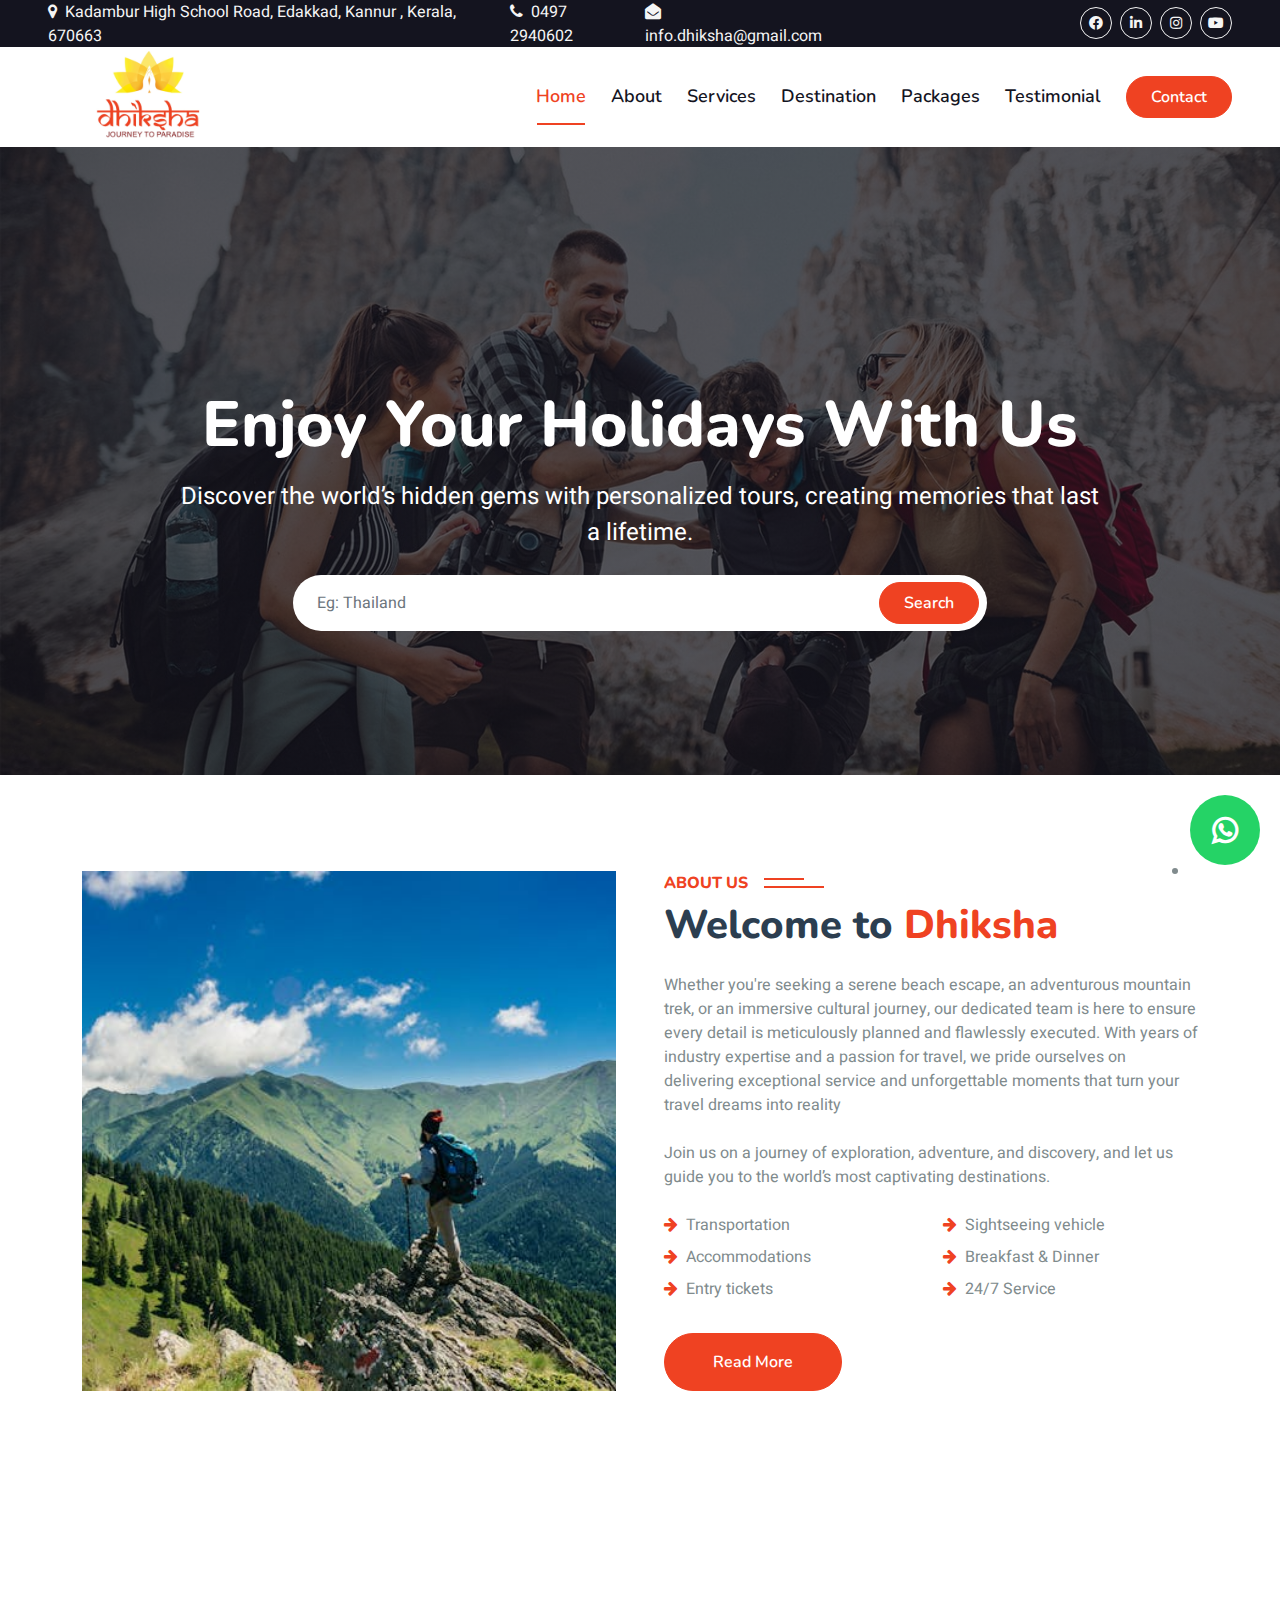
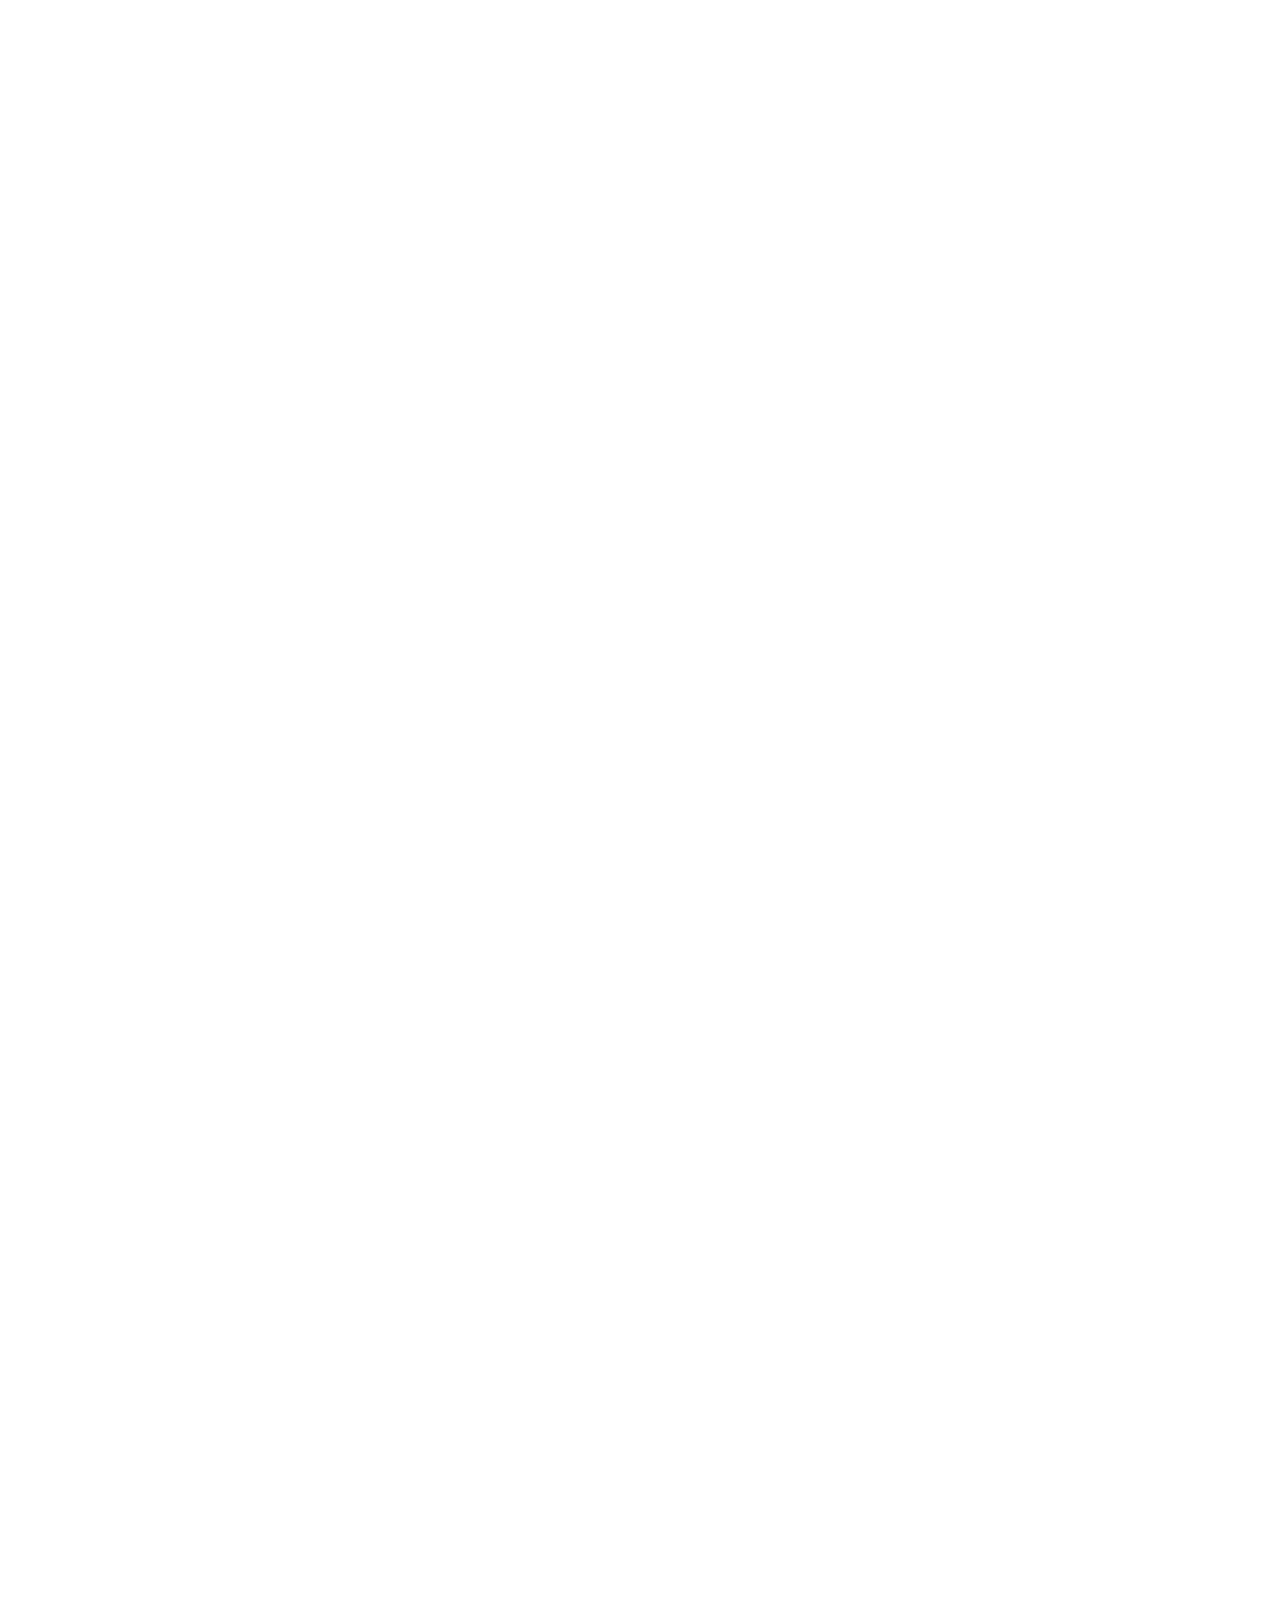
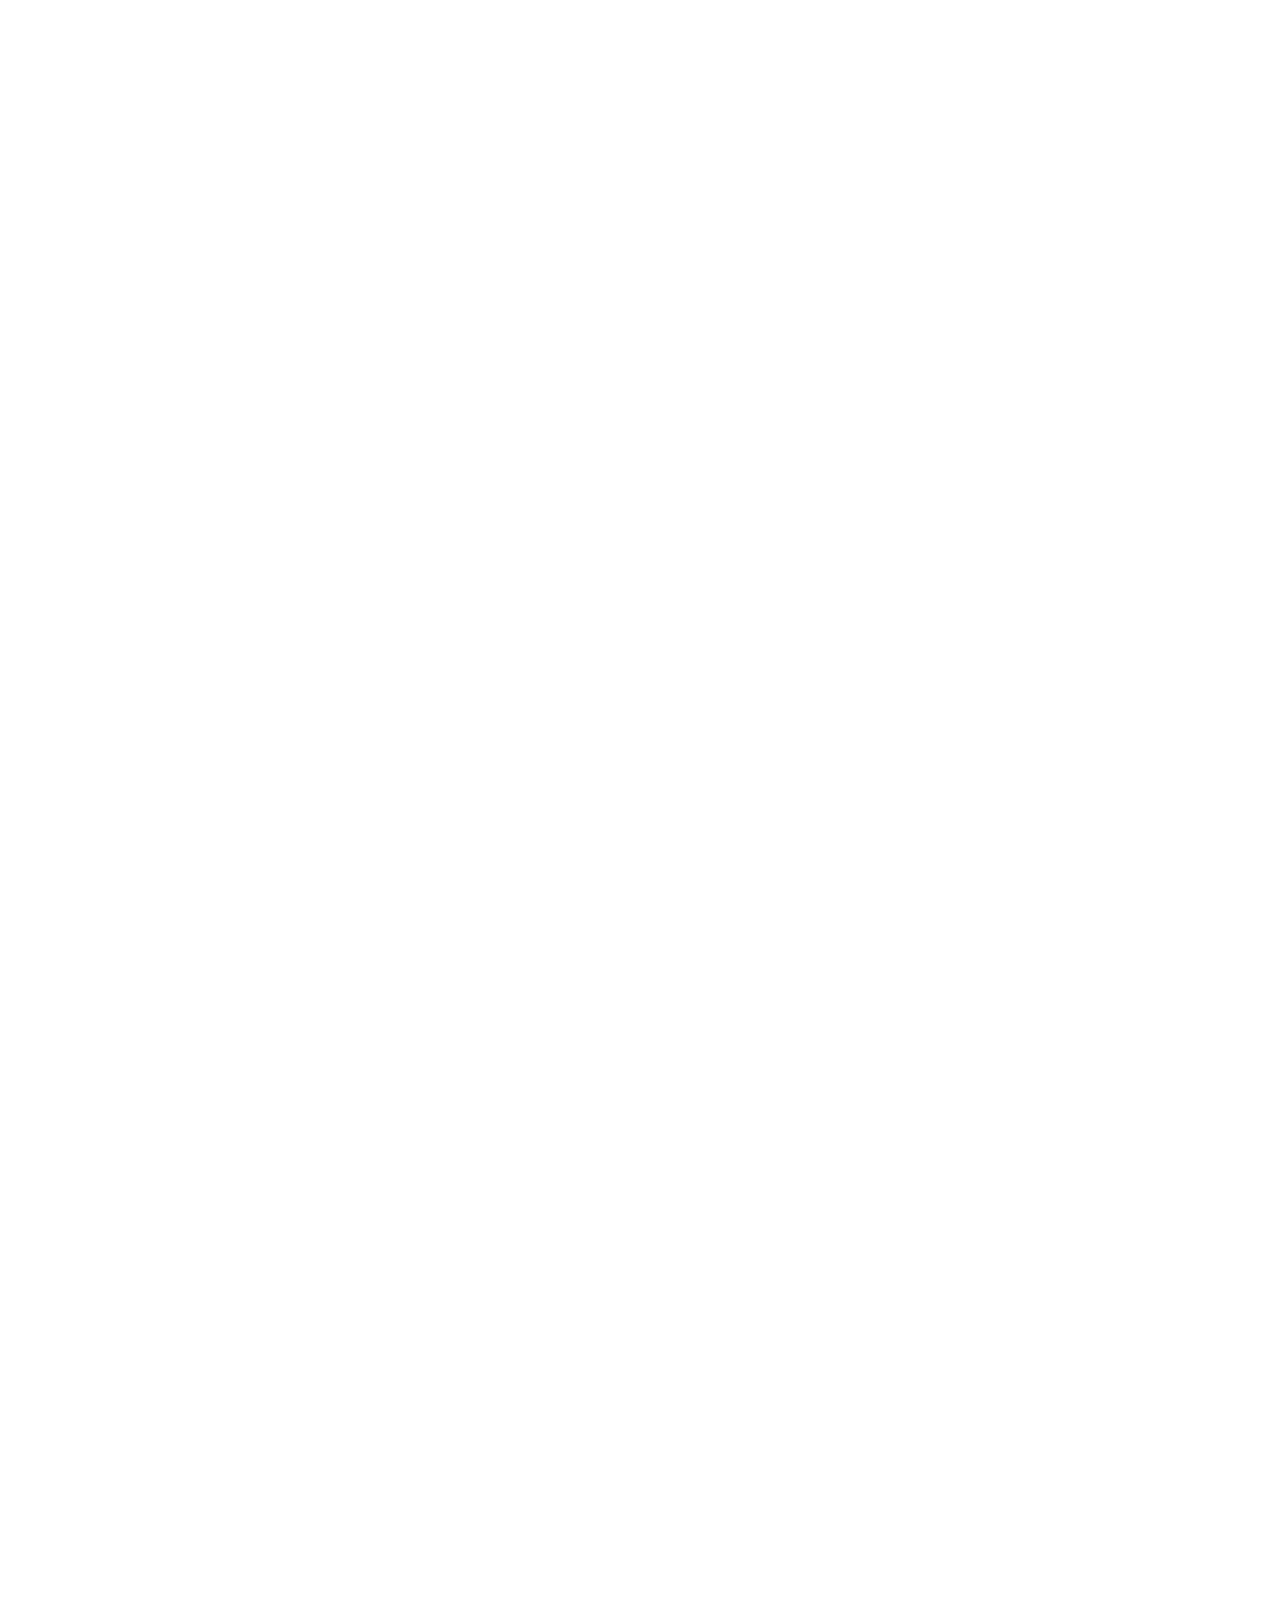
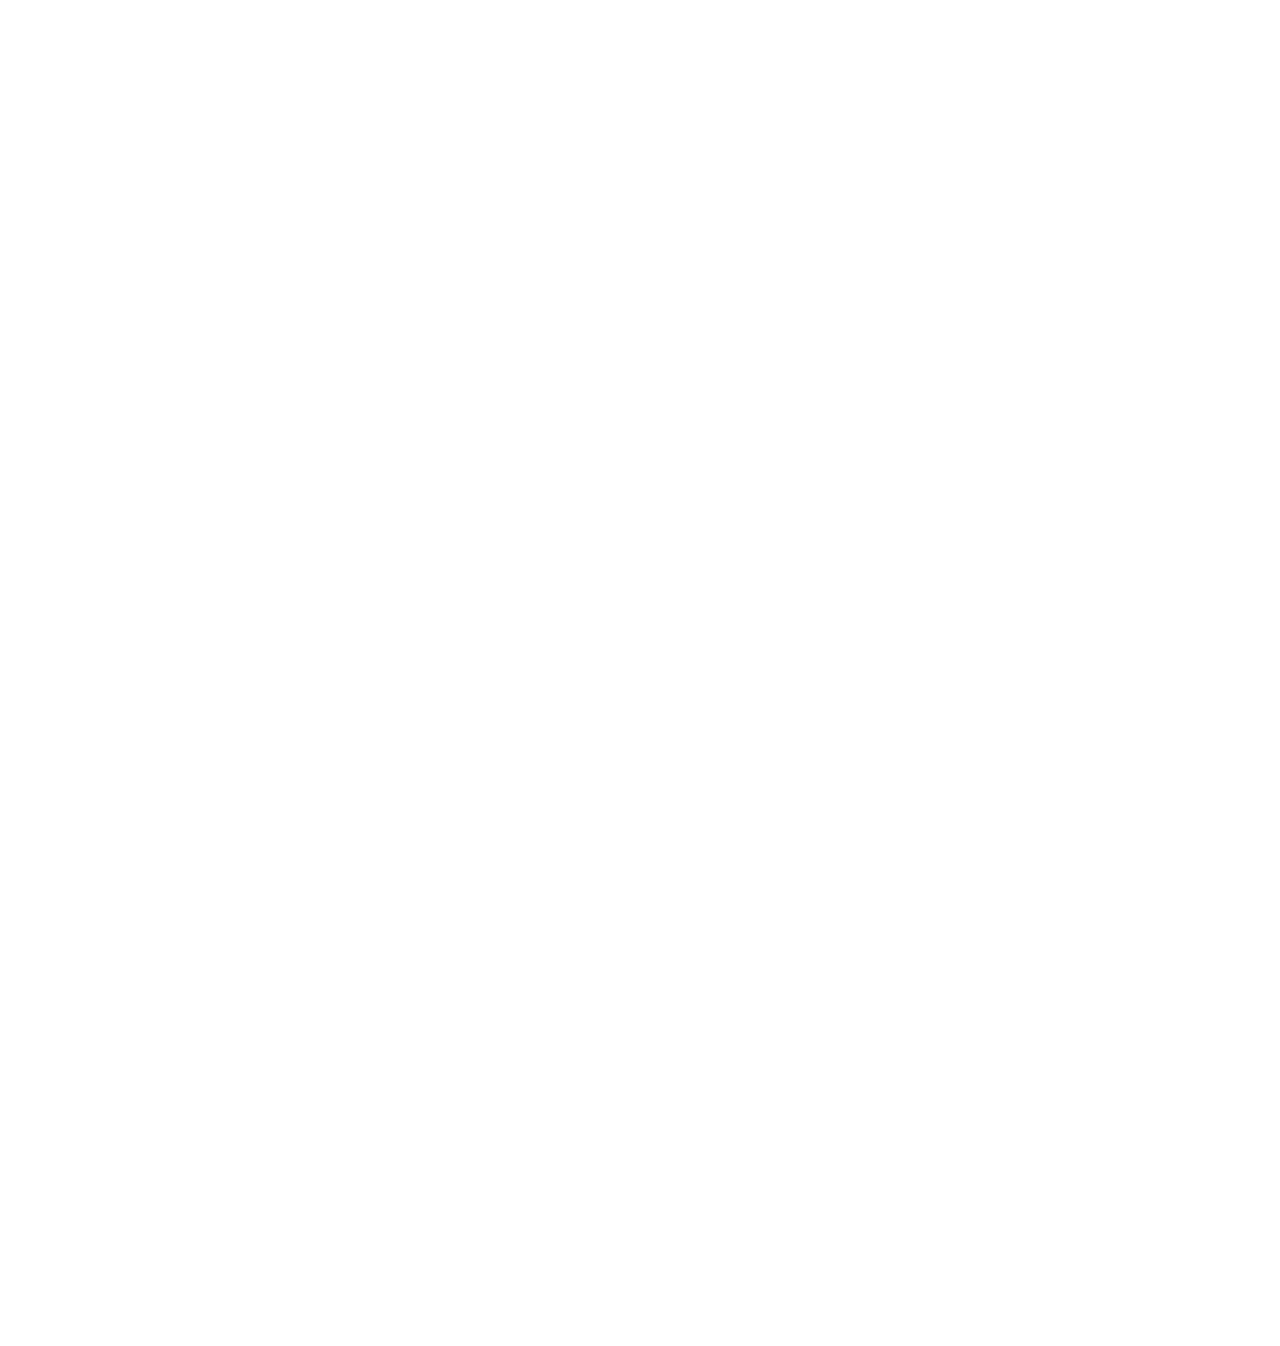
==== index.html @ c28def09 "Form update" ====
<!DOCTYPE html>
<html lang="en">

<head>
    <meta charset="utf-8">
    <title>Dhiksha - Journey to Paradise</title>
    <meta content="width=device-width, initial-scale=1.0" name="viewport">
    <meta content="" name="keywords">
    <meta content="" name="description">

    <!-- Favicon -->
    <link href="img/Logo-dhiksha.png" rel="icon">

    <!-- Google Web Fonts -->
    <link rel="preconnect" href="https://fonts.googleapis.com">
    <link rel="preconnect" href="https://fonts.gstatic.com" crossorigin>
    <link href="https://fonts.googleapis.com/css2?family=Heebo:wght@400;500;600&family=Nunito:wght@600;700;800&display=swap" rel="stylesheet">

    <!-- Icon Font Stylesheet -->
    <link href="https://cdnjs.cloudflare.com/ajax/libs/font-awesome/5.10.0/css/all.min.css" rel="stylesheet">
    <link href="https://cdn.jsdelivr.net/npm/bootstrap-icons@1.4.1/font/bootstrap-icons.css" rel="stylesheet">

    <!-- Libraries Stylesheet -->
    <link href="lib/animate/animate.min.css" rel="stylesheet">
    <link href="lib/owlcarousel/assets/owl.carousel.min.css" rel="stylesheet">
    <link href="lib/tempusdominus/css/tempusdominus-bootstrap-4.min.css" rel="stylesheet" />
    <link href="lib/fontawesome/css/font-awesome.min.css" rel="stylesheet" />
    

    <!-- Customized Bootstrap Stylesheet -->
    <link href="css/bootstrap.min.css" rel="stylesheet">

    <!-- Template Stylesheet -->
    <link href="css/style.css" rel="stylesheet">
</head>

<body>
    <!-- Spinner Start -->
    <div id="spinner" class="show bg-white position-fixed translate-middle w-100 vh-100 top-50 start-50 d-flex align-items-center justify-content-center">
        <div class="spinner-border text-primary" style="width: 3rem; height: 3rem;" role="status">
            <span class="sr-only">Loading...</span>
        </div>
    </div>
    <!-- Spinner End -->


    <!-- Topbar Start -->
    <div class="container-fluid bg-dark px-5 d-none d-lg-block">
        <div class="row gx-0">
            <div class="col-lg-8 text-center text-lg-start mb-2 mb-lg-0">
                <div class="d-inline-flex align-items-center" style="height: 45px;">
                    <a href="https://goo.gl/maps/NhF1MwRM79s62S8H8?coh=178572&entry=tt" target="_blank" class="me-3 text-light"><i class="fa fa-map-marker me-2"></i>Kadambur High School Road, Edakkad, Kannur , Kerala, 670663</a>
                    <a href="tel:0497 2940602" class="me-3 text-light"><i class="fa fa-phone me-2"></i>0497 2940602</a>
                    <a href="mailto:info.dhiksha@gmail.com" target="_blank" class="text-light"><i class="fa fa-envelope-open me-2"></i>info.dhiksha@gmail.com</a>
                </div>
            </div>
            <div class="col-lg-4 text-center text-lg-end">
                <div class="d-inline-flex align-items-center" style="height: 45px;">
                    <a class="btn btn-sm btn-outline-light btn-sm-square rounded-circle me-2" href="https://www.facebook.com/profile.php?id=100091929105583"><i class="fab fa-facebook-f fw-normal"></i></a>
                    <a class="btn btn-sm btn-outline-light btn-sm-square rounded-circle me-2" href="#"><i class="fab fa-linkedin-in fw-normal"></i></a>
                    <a class="btn btn-sm btn-outline-light btn-sm-square rounded-circle me-2" href="https://instagram.com/dhiksha_journey_to_divinity?igshid=ZDdkNTZiNTM="><i class="fab fa-instagram fw-normal"></i></a>
                    <a class="btn btn-sm btn-outline-light btn-sm-square rounded-circle" href="https://www.youtube.com/@DHIKSHA-Tours"><i class="fab fa-youtube fw-normal"></i></a>
                </div>
            </div>
        </div>
    </div>
    <!-- Topbar End -->


    <!-- Navbar & Hero Start -->
    <div class="container-fluid position-relative p-0">
        <nav class="navbar navbar-expand-lg navbar-light px-4 px-lg-5 py-3 py-lg-0">
            <a href="" class="navbar-brand p-0">
                <img src="img/Logo-dhiksha.png" alt="Logo">
            </a>
            <button class="navbar-toggler" type="button" data-bs-toggle="collapse" data-bs-target="#navbarCollapse">
                <span class="fa fa-bars"></span>
            </button>
            <div class="collapse navbar-collapse" id="navbarCollapse">
                <div class="navbar-nav ms-auto py-0">
                    <a href="index.html" class="nav-item nav-link active">Home</a>
                    <a href="#about-section" class="nav-item nav-link">About</a>
                    <a href="#services-section" class="nav-item nav-link">Services</a>
                    <a href="#destination-section" class="nav-item nav-link">Destination</a>
                    <a href="#package-section" class="nav-item nav-link">Packages</a>
                    <a href="#testimonials-section" class="nav-item nav-link">Testimonial</a>
                    <!-- <a href="#contact-section" class="nav-item nav-link">Contact</a> -->
                </div>
                <a href="#booking-section" class="btn btn-primary rounded-pill py-2 px-4">Contact</a>
            </div>
        </nav>

        <div class="container-fluid bg-primary py-5 mb-5 hero-header">
            <div class="container py-5">
                <div class="row justify-content-center py-5">
                    <div class="col-lg-10 pt-lg-5 mt-lg-5 text-center">
                        <h1 class="display-3 text-white mb-3 animated slideInDown">Enjoy Your Holidays With Us</h1>
                        <p class="fs-4 text-white mb-4 animated slideInDown">Discover the world’s hidden gems with personalized tours, creating memories that last a lifetime.</p>
                        <div class="position-relative w-75 mx-auto animated slideInDown">
                            <input class="form-control border-0 rounded-pill w-100 py-3 ps-4 pe-5" type="text" placeholder="Eg: Thailand">
                            <button type="button" class="btn btn-primary rounded-pill py-2 px-4 position-absolute top-0 end-0 me-2" style="margin-top: 7px;">Search</button>
                        </div>
                    </div>
                </div>
            </div>
        </div>
    </div>
    <!-- Navbar & Hero End -->


    <!-- About Start -->
    <div class="container-xxl py-5" id="about-section">
        <div class="container">
            <div class="row g-5">
                <div class="col-lg-6 wow fadeInUp" data-wow-delay="0.1s" style="min-height: 400px;">
                    <div class="position-relative h-100">
                        <img class="img-fluid position-absolute w-100 h-100" src="img/about.jpg" alt="" style="object-fit: cover; object-position: right;">
                    </div>
                </div>
                <div class="col-lg-6 wow fadeInUp" data-wow-delay="0.3s">
                    <h6 class="section-title bg-white text-start text-primary pe-3">About Us</h6>
                    <h1 class="mb-4">Welcome to <span class="text-primary">Dhiksha</span></h1>
                    <p class="mb-4">Whether you're seeking a serene beach escape, an adventurous mountain trek, or an immersive cultural journey, our dedicated team is here to ensure every detail is meticulously planned and flawlessly executed. With years of industry expertise and a passion for travel, we pride ourselves on delivering exceptional service and unforgettable moments that turn your travel dreams into reality</p>
                    <p class="mb-4">Join us on a journey of exploration, adventure, and discovery, and let us guide you to the world’s most captivating destinations.</p>
                    <div class="row gy-2 gx-4 mb-4">
                        <div class="col-sm-6">
                            <p class="mb-0"><i class="fa fa-arrow-right text-primary me-2"></i>Transportation</p>
                        </div>
                        <div class="col-sm-6">
                            <p class="mb-0"><i class="fa fa-arrow-right text-primary me-2"></i>Sightseeing vehicle</p>
                        </div>
                        <div class="col-sm-6">
                            <p class="mb-0"><i class="fa fa-arrow-right text-primary me-2"></i>Accommodations</p>
                        </div>
                        <div class="col-sm-6">
                            <p class="mb-0"><i class="fa fa-arrow-right text-primary me-2"></i>Breakfast & Dinner</p>
                        </div>
                        <div class="col-sm-6">
                            <p class="mb-0"><i class="fa fa-arrow-right text-primary me-2"></i>Entry tickets</p>
                        </div>
                        <div class="col-sm-6">
                            <p class="mb-0"><i class="fa fa-arrow-right text-primary me-2"></i>24/7 Service</p>
                        </div>
                    </div>
                    <a class="btn btn-primary py-3 px-5 mt-2" href="">Read More</a>
                </div>
            </div>
        </div>
    </div>
    <!-- About End -->


    <!-- Service Start -->
    <div class="container-xxl py-5" id="services-section">
        <div class="container">
            <div class="text-center wow fadeInUp" data-wow-delay="0.1s">
                <h6 class="section-title bg-white text-center text-primary px-3">Services</h6>
                <h1 class="mb-5">Our Services</h1>
            </div>
            <div class="row g-4">
                <div class="col-lg-3 col-sm-6 wow fadeInUp" data-wow-delay="0.1s">
                    <div class="service-item rounded pt-3">
                        <div class="p-4">
                            <i class="fa fa-3x fa-globe text-primary mb-4"></i>
                            <h5>International Tours</h5>
                            <p>Explore global destinations with our expertly curated international travel packages.</p>
                        </div>
                    </div>
                </div>
                <div class="col-lg-3 col-sm-6 wow fadeInUp" data-wow-delay="0.3s">
                    <div class="service-item rounded pt-3">
                        <div class="p-4">
                            <i class="fa fa-3x fa-hotel text-primary mb-4"></i>
                            <h5>Transportation</h5>
                            <p>Convenient and comfortable travel arrangements to get you to your destination smoothly.</p>
                        </div>
                    </div>
                </div>
                <div class="col-lg-3 col-sm-6 wow fadeInUp" data-wow-delay="0.5s">
                    <div class="service-item rounded pt-3">
                        <div class="p-4">
                            <i class="fa fa-3x fa-user text-primary mb-4"></i>
                            <h5>Accommodation</h5>
                            <p>Stay in top-rated hotels and unique lodgings tailored to your preferences.</p>
                        </div>
                    </div>
                </div>
                <div class="col-lg-3 col-sm-6 wow fadeInUp" data-wow-delay="0.7s">
                    <div class="service-item rounded pt-3">
                        <div class="p-4">
                            <i class="fa fa-3x fa-cog text-primary mb-4"></i>
                            <h5>Breakfast & Dinner</h5>
                            <p>Enjoy delicious local and international cuisine with our carefully selected dining options.</p>
                        </div>
                    </div>
                </div>
                <div class="col-lg-3 col-sm-6 wow fadeInUp" data-wow-delay="0.1s">
                    <div class="service-item rounded pt-3">
                        <div class="p-4">
                            <i class="fa fa-3x fa-globe text-primary mb-4"></i>
                            <h5>Entry Tickets</h5>
                            <p>Access major attractions and events effortlessly with pre-arranged tickets.</p>
                        </div>
                    </div>
                </div>
                <div class="col-lg-3 col-sm-6 wow fadeInUp" data-wow-delay="0.3s">
                    <div class="service-item rounded pt-3">
                        <div class="p-4">
                            <i class="fa fa-3x fa-hotel text-primary mb-4"></i>
                            <h5>Custom Itineraries</h5>
                            <p>Personalized travel plans crafted to match your unique interests and schedule.</p>
                        </div>
                    </div>
                </div>
                <div class="col-lg-3 col-sm-6 wow fadeInUp" data-wow-delay="0.5s">
                    <div class="service-item rounded pt-3">
                        <div class="p-4">
                            <i class="fa fa-3x fa-user text-primary mb-4"></i>
                            <h5>Travel Guides</h5>
                            <p>Benefit from the insights and expertise of our knowledgeable local guides.</p>
                        </div>
                    </div>
                </div>
                <div class="col-lg-3 col-sm-6 wow fadeInUp" data-wow-delay="0.7s">
                    <div class="service-item rounded pt-3">
                        <div class="p-4">
                            <i class="fa fa-3x fa-cog text-primary mb-4"></i>
                            <h5>24/7 Support</h5>
                            <p>Reliable assistance and support available around the clock to ensure a seamless travel experience.</p>
                        </div>
                    </div>
                </div>
            </div>
        </div>
    </div>
    <!-- Service End -->


    <!-- Destination Start -->
    <div class="container-xxl py-5 destination" id="destination-section">
        <div class="container">
            <div class="text-center wow fadeInUp" data-wow-delay="0.1s">
                <h6 class="section-title bg-white text-center text-primary px-3">Destination</h6>
                <h1 class="mb-5">Popular Destination</h1>
            </div>
            <div class="row g-3">
                <div class="col-lg-7 col-md-6">
                    <div class="row g-3">
                        <div class="col-lg-12 col-md-12 wow zoomIn" data-wow-delay="0.1s">
                            <a class="position-relative d-block overflow-hidden" href="">
                                <img class="img-fluid" src="img/destination-1.jpg" alt="Kashmir">
                                <div class="bg-white text-danger fw-bold position-absolute top-0 start-0 m-3 py-1 px-2">30% OFF</div>
                                <div class="bg-white text-primary fw-bold position-absolute bottom-0 end-0 m-3 py-1 px-2">Kashmir</div>
                            </a>
                        </div>
                        <div class="col-lg-6 col-md-12 wow zoomIn" data-wow-delay="0.3s">
                            <a class="position-relative d-block overflow-hidden" href="">
                                <img class="img-fluid" src="img/destination-2.jpg" alt="Manali" style="width: 100%; height: 240px;">
                                <div class="bg-white text-danger fw-bold position-absolute top-0 start-0 m-3 py-1 px-2">25% OFF</div>
                                <div class="bg-white text-primary fw-bold position-absolute bottom-0 end-0 m-3 py-1 px-2">Manali</div>
                            </a>
                        </div>
                        <div class="col-lg-6 col-md-12 wow zoomIn" data-wow-delay="0.5s">
                            <a class="position-relative d-block overflow-hidden" href="">
                                <img class="img-fluid" src="img/destination-3.jpg" alt="Kashi" style="width: 100%; height: 240px;">
                                <div class="bg-white text-danger fw-bold position-absolute top-0 start-0 m-3 py-1 px-2">35% OFF</div>
                                <div class="bg-white text-primary fw-bold position-absolute bottom-0 end-0 m-3 py-1 px-2">Kashi</div>
                            </a>
                        </div>
                    </div>
                </div>
                <div class="col-lg-5 col-md-6 wow zoomIn" data-wow-delay="0.7s" style="min-height: 350px;">
                    <a class="position-relative d-block h-100 overflow-hidden" href="">
                        <img class="img-fluid position-absolute w-100 h-100" src="img/destination-4.jpg" alt="Andaman" style="object-fit: cover;">
                        <div class="bg-white text-danger fw-bold position-absolute top-0 start-0 m-3 py-1 px-2">20% OFF</div>
                        <div class="bg-white text-primary fw-bold position-absolute bottom-0 end-0 m-3 py-1 px-2">Andaman</div>
                    </a>
                </div>
            </div>
        </div>
    </div>
    <!-- Destination Start -->


    <!-- Package Start -->
    <div class="container-xxl py-5" id="package-section">
        <div class="container">
            <div class="text-center wow fadeInUp" data-wow-delay="0.1s">
                <h6 class="section-title bg-white text-center text-primary px-3">Packages</h6>
                <h1 class="mb-5">Awesome Packages</h1>
            </div>
            <div class="row g-4 justify-content-center">
                <div class="col-lg-4 col-md-6 wow fadeInUp" data-wow-delay="0.1s">
                    <div class="package-item">
                        <div class="overflow-hidden">
                            <img class="img-fluid" src="img/package-1.jpg" alt="">
                        </div>
                        <div class="d-flex border-bottom">
                            <small class="flex-fill text-center border-end py-2"><i class="fa fa-map-marker-alt text-primary me-2"></i>Thailand</small>
                            <small class="flex-fill text-center border-end py-2"><i class="fa fa-calendar-alt text-primary me-2"></i>3 days</small>
                            <small class="flex-fill text-center py-2"><i class="fa fa-user text-primary me-2"></i>2 Person</small>
                        </div>
                        <div class="text-center p-4">
                            <h3 class="mb-0">Tour of Manali</h3>
                            <!-- <h3 class="mb-0">$149.00</h3> -->
                            <div class="mb-3">
                                <small class="fa fa-star text-primary"></small>
                                <small class="fa fa-star text-primary"></small>
                                <small class="fa fa-star text-primary"></small>
                                <small class="fa fa-star text-primary"></small>
                                <small class="fa fa-star text-primary"></small>
                            </div>
                            <p>Tempor erat elitr rebum at clita. Diam dolor diam ipsum sit diam amet diam eos</p>
                            <div class="d-flex justify-content-center mb-2">
                                <!-- <a href="#" class="btn btn-sm btn-primary px-3 border-end" style="border-radius: 30px 0 0 30px;">Read More</a> -->
                                <a href="tel:9946701970" class="btn btn-sm btn-primary px-3" >Call now</a>
                            </div>
                        </div>
                    </div>
                </div>
                <div class="col-lg-4 col-md-6 wow fadeInUp" data-wow-delay="0.3s">
                    <div class="package-item">
                        <div class="overflow-hidden">
                            <img class="img-fluid" src="img/package-2.jpg" alt="">
                        </div>
                        <div class="d-flex border-bottom">
                            <small class="flex-fill text-center border-end py-2"><i class="fa fa-map-marker-alt text-primary me-2"></i>Chardham Yatra</small>
                            <small class="flex-fill text-center border-end py-2"><i class="fa fa-calendar-alt text-primary me-2"></i>3 days</small>
                            <small class="flex-fill text-center py-2"><i class="fa fa-user text-primary me-2"></i>2 Person</small>
                        </div>
                        <div class="text-center p-4">
                            <h3 class="mb-0">Tour of Kashmir</h3>
                            <div class="mb-3">
                                <small class="fa fa-star text-primary"></small>
                                <small class="fa fa-star text-primary"></small>
                                <small class="fa fa-star text-primary"></small>
                                <small class="fa fa-star text-primary"></small>
                                <small class="fa fa-star text-primary"></small>
                            </div>
                            <p>Tempor erat elitr rebum at clita. Diam dolor diam ipsum sit diam amet diam eos</p>
                            <div class="d-flex justify-content-center mb-2">
                                <!-- <a href="#" class="btn btn-sm btn-primary px-3 border-end" style="border-radius: 30px 0 0 30px;">Read More</a> -->
                                <a href="tel:9946701970" class="btn btn-sm btn-primary px-3" >Call now</a>
                            </div>
                        </div>
                    </div>
                </div>
                <div class="col-lg-4 col-md-6 wow fadeInUp" data-wow-delay="0.5s">
                    <div class="package-item">
                        <div class="overflow-hidden">
                            <img class="img-fluid" src="img/package-3.jpg" alt="">
                        </div>
                        <div class="d-flex border-bottom">
                            <small class="flex-fill text-center border-end py-2"><i class="fa fa-map-marker-alt text-primary me-2"></i>Kashmir</small>
                            <small class="flex-fill text-center border-end py-2"><i class="fa fa-calendar-alt text-primary me-2"></i>3 days</small>
                            <small class="flex-fill text-center py-2"><i class="fa fa-user text-primary me-2"></i>2 Person</small>
                        </div>
                        <div class="text-center p-4">
                            <h3 class="mb-0">Tour of Kashi</h3>
                            <div class="mb-3">
                                <small class="fa fa-star text-primary"></small>
                                <small class="fa fa-star text-primary"></small>
                                <small class="fa fa-star text-primary"></small>
                                <small class="fa fa-star text-primary"></small>
                                <small class="fa fa-star text-primary"></small>
                            </div>
                            <p>Tempor erat elitr rebum at clita. Diam dolor diam ipsum sit diam amet diam eos</p>
                            <div class="d-flex justify-content-center mb-2">
                                <!-- <a href="#" class="btn btn-sm btn-primary px-3 border-end" style="border-radius: 30px 0 0 30px;">Read More</a> -->
                                <a href="tel:9946701970" class="btn btn-sm btn-primary px-3" >Call now</a>
                            </div>
                        </div>
                    </div>
                </div>
            </div>
        </div>
    </div>
    <!-- Package End -->


    <!-- Booking Start -->
    <div class="container-xxl py-5 wow fadeInUp" data-wow-delay="0.1s" id="booking-section">
        <div class="container">
            <div class="booking p-5">
                <div class="row g-5 align-items-center">
                    <div class="col-md-6 text-white">
                        <h6 class="text-white text-uppercase">Booking</h6>
                        <h1 class="text-white mb-4">Call us to book your trip</h1>
                        <p class="mb-4">Tempor erat elitr rebum at clita. Diam dolor diam ipsum sit. Aliqu diam amet diam et eos. Clita erat ipsum et lorem et sit.</p>
                        <p class="mb-4">Tempor erat elitr rebum at clita. Diam dolor diam ipsum sit. Aliqu diam amet diam et eos. Clita erat ipsum et lorem et sit, sed stet lorem sit clita duo justo magna dolore erat amet</p>
                        <a class="btn btn-outline-light py-3 px-5 mt-2" href="tel:9946701970">Call Now</a>
                    </div>
                    <div class="col-md-6">
                        <h1 class="text-white mb-4">Get A Quote</h1>
                        <form action="https://api.web3forms.com/submit" method="POST">
                            <!-- <input type="hidden" name="access_key" value="190e1554-b758-46f4-84e6-462b4e27327b">
                            <input type="hidden" name="subject" value="Dhiksha - New Enquiry">
                            <input type="checkbox" name="botcheck" id="" style="display: none;"> -->
                            <!-- <input type="hidden" name="access_key" value="190e1554-b758-46f4-84e6-462b4e27327b"> -->
                            <input type="hidden" name="apikey" value="190e1554-b758-46f4-84e6-462b4e27327b">
                            <div class="row g-3">
                                <div class="col-md-6">
                                    <div class="form-floating">
                                        <input type="text" class="form-control bg-transparent" id="name" placeholder="Your Name">
                                        <label for="name">Your Name</label>
                                    </div>
                                </div>
                                <div class="col-md-6">
                                    <div class="form-floating">
                                        <input type="email" class="form-control bg-transparent" id="email" placeholder="Your Email">
                                        <label for="email">Your Email</label>
                                    </div>
                                </div>
                                <div class="col-md-6">
                                    <div class="form-floating date" id="date3" data-target-input="nearest">
                                        <input type="text" class="form-control bg-transparent datetimepicker-input" id="datetime" placeholder="Date & Time" data-target="#date3" data-toggle="datetimepicker" />
                                        <label for="datetime">Date & Time</label>
                                    </div>
                                </div>
                                <div class="col-md-6">
                                    <div class="form-floating">
                                        <select class="form-select bg-transparent" id="select1">
                                            <option value="1">Destination 1</option>
                                            <option value="2">Destination 2</option>
                                            <option value="3">Destination 3</option>
                                        </select>
                                        <label for="select1">Destination</label>
                                    </div>
                                </div>
                                <div class="col-12">
                                    <div class="form-floating">
                                        <textarea class="form-control bg-transparent" placeholder="Special Request" id="message" style="height: 100px"></textarea>
                                        <label for="message">Special Request</label>
                                    </div>
                                </div>
                                <div class="col-12">
                                    <input type="hidden" name="redirect" value="https://web3forms.com/success">
                                    <button class="btn btn-outline-light w-100 py-3" type="submit">Submit</button>
                                </div>
                            </div>
                        </form>
                    </div>
                </div>
            </div>
        </div>
    </div>
    <!-- Booking Start -->


    <!-- Process Start -->
    <div class="container-xxl py-5" id="process-section">
        <div class="container">
            <div class="text-center pb-4 wow fadeInUp" data-wow-delay="0.1s">
                <h6 class="section-title bg-white text-center text-primary px-3">Process</h6>
                <h1 class="mb-5">3 Easy Steps</h1>
            </div>
            <div class="row gy-5 gx-4 justify-content-center">
                <div class="col-lg-4 col-sm-6 text-center pt-4 wow fadeInUp" data-wow-delay="0.1s">
                    <div class="position-relative border border-primary pt-5 pb-4 px-4">
                        <div class="d-inline-flex align-items-center justify-content-center bg-primary rounded-circle position-absolute top-0 start-50 translate-middle shadow" style="width: 100px; height: 100px;">
                            <i class="fa fa-globe fa-3x text-white"></i>
                        </div>
                        <h5 class="mt-4">Choose A Destination</h5>
                        <hr class="w-25 mx-auto bg-primary mb-1">
                        <hr class="w-50 mx-auto bg-primary mt-0">
                        <p class="mb-0">Select your dream travel spot from our diverse range of breathtaking global destinations.</p>
                    </div>
                </div>
                <div class="col-lg-4 col-sm-6 text-center pt-4 wow fadeInUp" data-wow-delay="0.3s">
                    <div class="position-relative border border-primary pt-5 pb-4 px-4">
                        <div class="d-inline-flex align-items-center justify-content-center bg-primary rounded-circle position-absolute top-0 start-50 translate-middle shadow" style="width: 100px; height: 100px;">
                            <i class="fa fa-dollar-sign fa-3x text-white"></i>
                        </div>
                        <h5 class="mt-4">Call Us</h5>
                        <hr class="w-25 mx-auto bg-primary mb-1">
                        <hr class="w-50 mx-auto bg-primary mt-0">
                        <p class="mb-0">Contact our friendly team to plan and customize your perfect trip effortlessly.</p>
                    </div>
                </div>
                <div class="col-lg-4 col-sm-6 text-center pt-4 wow fadeInUp" data-wow-delay="0.5s">
                    <div class="position-relative border border-primary pt-5 pb-4 px-4">
                        <div class="d-inline-flex align-items-center justify-content-center bg-primary rounded-circle position-absolute top-0 start-50 translate-middle shadow" style="width: 100px; height: 100px;">
                            <i class="fa fa-plane fa-3x text-white"></i>
                        </div>
                        <h5 class="mt-4">Start your journey</h5>
                        <hr class="w-25 mx-auto bg-primary mb-1">
                        <hr class="w-50 mx-auto bg-primary mt-0">
                        <p class="mb-0">Embark on your adventure with all details arranged for a hassle-free experience.</p>
                    </div>
                </div>
            </div>
        </div>
    </div>
    <!-- Process Start -->


    <!-- Team Start -->
    <!-- <div class="container-xxl py-5" id="team-section">
        <div class="container">
            <div class="text-center wow fadeInUp" data-wow-delay="0.1s">
                <h6 class="section-title bg-white text-center text-primary px-3">Travel Guide</h6>
                <h1 class="mb-5">Meet Our Guide</h1>
            </div>
            <div class="row g-4">
                <div class="col-lg-3 col-md-6 wow fadeInUp" data-wow-delay="0.1s">
                    <div class="team-item">
                        <div class="overflow-hidden">
                            <img class="img-fluid" src="img/team-1.jpg" alt="">
                        </div>
                        <div class="position-relative d-flex justify-content-center" style="margin-top: -19px;">
                            <a class="btn btn-square mx-1" href=""><i class="fab fa-facebook-f"></i></a>
                            <a class="btn btn-square mx-1" href=""><i class="fab fa-twitter"></i></a>
                            <a class="btn btn-square mx-1" href=""><i class="fab fa-instagram"></i></a>
                        </div>
                        <div class="text-center p-4">
                            <h5 class="mb-0">Full Name</h5>
                            <small>Designation</small>
                        </div>
                    </div>
                </div>
                <div class="col-lg-3 col-md-6 wow fadeInUp" data-wow-delay="0.3s">
                    <div class="team-item">
                        <div class="overflow-hidden">
                            <img class="img-fluid" src="img/team-2.jpg" alt="">
                        </div>
                        <div class="position-relative d-flex justify-content-center" style="margin-top: -19px;">
                            <a class="btn btn-square mx-1" href=""><i class="fab fa-facebook-f"></i></a>
                            <a class="btn btn-square mx-1" href=""><i class="fab fa-twitter"></i></a>
                            <a class="btn btn-square mx-1" href=""><i class="fab fa-instagram"></i></a>
                        </div>
                        <div class="text-center p-4">
                            <h5 class="mb-0">Full Name</h5>
                            <small>Designation</small>
                        </div>
                    </div>
                </div>
                <div class="col-lg-3 col-md-6 wow fadeInUp" data-wow-delay="0.5s">
                    <div class="team-item">
                        <div class="overflow-hidden">
                            <img class="img-fluid" src="img/team-3.jpg" alt="">
                        </div>
                        <div class="position-relative d-flex justify-content-center" style="margin-top: -19px;">
                            <a class="btn btn-square mx-1" href=""><i class="fab fa-facebook-f"></i></a>
                            <a class="btn btn-square mx-1" href=""><i class="fab fa-twitter"></i></a>
                            <a class="btn btn-square mx-1" href=""><i class="fab fa-instagram"></i></a>
                        </div>
                        <div class="text-center p-4">
                            <h5 class="mb-0">Full Name</h5>
                            <small>Designation</small>
                        </div>
                    </div>
                </div>
                <div class="col-lg-3 col-md-6 wow fadeInUp" data-wow-delay="0.7s">
                    <div class="team-item">
                        <div class="overflow-hidden">
                            <img class="img-fluid" src="img/team-4.jpg" alt="">
                        </div>
                        <div class="position-relative d-flex justify-content-center" style="margin-top: -19px;">
                            <a class="btn btn-square mx-1" href=""><i class="fab fa-facebook-f"></i></a>
                            <a class="btn btn-square mx-1" href=""><i class="fab fa-twitter"></i></a>
                            <a class="btn btn-square mx-1" href=""><i class="fab fa-instagram"></i></a>
                        </div>
                        <div class="text-center p-4">
                            <h5 class="mb-0">Full Name</h5>
                            <small>Designation</small>
                        </div>
                    </div>
                </div>
            </div>
        </div>
    </div> -->
    <!-- Team End -->


    <!-- Testimonial Start -->
    <div class="container-xxl py-5 wow fadeInUp" data-wow-delay="0.1s" id="testimonial-section">
        <div class="container">
            <div class="text-center">
                <h6 class="section-title bg-white text-center text-primary px-3">Testimonial</h6>
                <h1 class="mb-5">Our Clients Say!!!</h1>
            </div>
            <div class="owl-carousel testimonial-carousel position-relative">
                <div class="testimonial-item bg-white text-center border p-4">
                    <img class="bg-white rounded-circle shadow p-1 mx-auto mb-3" src="img/testimonial-1.png" style="width: 80px; height: 80px;">
                    <h5 class="mb-0">Hima Mahesh</h5>
                    <p>Goa</p>
                    <p class="mb-0">Thanks to Dhiksha for giving us such a wonderful travel experience to Goa. Everything included in the tour package from airport pick-up to drop off was very well executed. We travelled North Goa and South Goa in three days. </p>
                </div>
                <div class="testimonial-item bg-white text-center border p-4">
                    <img class="bg-white rounded-circle shadow p-1 mx-auto mb-3" src="img/testimonial-2.png" style="width: 80px; height: 80px;">
                    <h5 class="mb-0">Sameer Kardile </h5>
                    <p>Kashmir</p>
                    <p class="mt-2 mb-0">Dhiksha .. Impeccable service, expert guidance, unforgettable experiences, and utmost safety—Divine Kashmir Journeys delivers it all. From Dal Lake to Gulmarg, every moment was divine. Grateful for their dedication and warmth. Highly recommended!</p>
                </div>
                <div class="testimonial-item bg-white text-center border p-4">
                    <img class="bg-white rounded-circle shadow p-1 mx-auto mb-3" src="img/testimonial-3.png" style="width: 80px; height: 80px;">
                    <h5 class="mb-0">Krishnapriya M S</h5>
                    <p>Hyderabad</p>
                    <p class="mt-2 mb-0">Dhiksha,,, thankyou for providing such a heart filling Hyderabad trip.
                        Enjoyed to the most along with family and others who are all became like a close family now.
                        Special thanks to Arun bro who was the tour operator, he has taken  a good effort to coordinate everything and ensured the satisfying happy faces of each person throughout the trip.</p>
                </div>
                <div class="testimonial-item bg-white text-center border p-4">
                    <img class="bg-white rounded-circle shadow p-1 mx-auto mb-3" src="img/testimonial-4.png" style="width: 80px; height: 80px;">
                    <h5 class="mb-0">Syari nishad</h5>
                    <p>Manali</p>
                    <p class="mt-2 mb-0">Fantastic experience, accommodation, food, site seeing tours, snow capped mountains, adventure sports, all together Kullu Manali was a memorable experience. Thanks to Dhiksha.</p>
                </div>
                <div class="testimonial-item bg-white text-center border p-4">
                    <img class="bg-white rounded-circle shadow p-1 mx-auto mb-3" src="img/testimonial-5.png" style="width: 80px; height: 80px;">
                    <h5 class="mb-0">Dr Gopalakrishnan R Iyer</h5>
                    <p>Delhi</p>
                    <p class="mt-2 mb-0">Nice and excellent trip. Beautifully organised. Good food.. Well behaved Driver. Full fledged and family friendly accomodarion in the heart of the city.</p>
                </div>
                <div class="testimonial-item bg-white text-center border p-4">
                    <img class="bg-white rounded-circle shadow p-1 mx-auto mb-3" src="img/testimonial-6.png" style="width: 80px; height: 80px;">
                    <h5 class="mb-0">Roopa Jaju/h5>
                    <p>Kashmir</p>
                    <p class="mt-2 mb-0">Shoutout for Diksha Tours....👏👏👏
                        Experienced well organised Kashmir trip for 6 days.... My family loved it❤️
                        Thank you Arun.
                        
                        Highly recommended! </p>
                </div>
                <div class="testimonial-item bg-white text-center border p-4">
                    <img class="bg-white rounded-circle shadow p-1 mx-auto mb-3" src="img/testimonial-7.png" style="width: 80px; height: 80px;">
                    <h5 class="mb-0">Amrutha Ks</h5>
                    <p>Kashmir</p>
                    <p class="mt-2 mb-0">Good and excellent trip and good memories making thank you dhiksha
                    </p>
                </div>
            </div>
        </div>
    </div>
    <!-- Testimonial End -->
        

    <!-- Footer Start -->
    <div class="container-fluid bg-dark text-light footer pt-5 mt-5 wow fadeIn" data-wow-delay="0.1s">
        <div class="container py-5">
            <div class="row g-5">
                <div class="col-lg-3 col-md-6">
                    <h4 class="text-white mb-3">Company</h4>
                    <a class="btn btn-link" href="">About Us</a>
                    <a class="btn btn-link" href="">Contact Us</a>
                    <a class="btn btn-link" href="">Privacy Policy</a>
                    <a class="btn btn-link" href="">Terms & Condition</a>
                    <a class="btn btn-link" href="">FAQs & Help</a>
                    
                </div>
                <div class="col-lg-3 col-md-6">
                    <h4 class="text-white mb-3">Contact</h4>
                    <p href="https://goo.gl/maps/NhF1MwRM79s62S8H8?coh=178572&entry=tt" target="_blank" class="mb-2"><i class="fa fa-map-marker me-3"></i>Kadambur High School Road, Edakkad, Kannur , Kerala, 670663</p>
                    <p href="tel:9995297970" target="_blank" class="mb-2"><i class="fa fa-phone me-3"></i>0497 2940602 - 09995297970</p>
                    <p href="mailto:info.dhiksha@gmail.com" target="_blank" class="mb-2"><i class="fa fa-envelope me-3"></i>info.dhiksha@gmail.com</p>
                    <div class="d-flex pt-2">
                        <a class="btn btn-outline-light btn-social" href="https://instagram.com/dhiksha_journey_to_divinity?igshid=ZDdkNTZiNTM="><i class="fab fa-instagram"></i></a>
                        <a class="btn btn-outline-light btn-social" href="https://www.facebook.com/profile.php?id=100091929105583"><i class="fab fa-facebook-f"></i></a>
                        <a class="btn btn-outline-light btn-social" href="https://www.youtube.com/@DHIKSHA-Tours"><i class="fab fa-youtube"></i></a>
                        <a class="btn btn-outline-light btn-social" href="#"><i class="fab fa-linkedin-in"></i></a>
                    </div>
                </div>
                <div class="col-lg-3 col-md-6">
                    <h4 class="text-white mb-3">Top Places</h4>
                    <div class="row g-2 pt-2">
                        <div class="col-4">
                            <img class="img-fluid bg-light p-1" src="img/package-1.jpg" alt="Package 1" style="max-height: 63px; width: 100%;">
                        </div>
                        <div class="col-4">
                            <img class="img-fluid bg-light p-1" src="img/package-2.jpg" alt="Package 2" style="max-height: 63px; width: 100%;">
                        </div>
                        <div class="col-4">
                            <img class="img-fluid bg-light p-1" src="img/package-3.jpg" alt="Package 3" style="max-height: 63px; width: 100%;">
                        </div>
                        <div class="col-4">
                            <img class="img-fluid bg-light p-1" src="img/package-2.jpg" alt="Package 4" style="max-height: 63px; width: 100%;">
                        </div>
                        <div class="col-4">
                            <img class="img-fluid bg-light p-1" src="img/package-3.jpg" alt="Package 5" style="max-height: 63px; width: 100%;">
                        </div>
                        <div class="col-4">
                            <img class="img-fluid bg-light p-1" src="img/package-1.jpg" alt="Package 6" style="max-height: 63px; width: 100%;">
                        </div>
                        
                    </div>
                </div>
                <div class="col-lg-3 col-md-6">
                    <h4 class="text-white mb-3">Newsletter</h4>
                    <p>Dolor amet sit justo amet elitr clita ipsum elitr est.</p>
                    <div class="position-relative mx-auto" style="max-width: 400px;">
                        <input class="form-control border-primary w-100 py-3 ps-4 pe-5" type="text" placeholder="Your email">
                        <button type="button" class="btn btn-primary py-2 position-absolute top-0 end-0 mt-2 me-2">SignUp</button>
                    </div>
                </div>
            </div>
        </div>
        <div class="container">
            <div class="copyright">
                <div class="row">
                    <div class="col-md-6 text-center text-md-start mb-3 mb-md-0">
                        &copy; <a href="#">Copyright &#169; 2024</a>, All Right Reserved.

                        
                        
                    </div>
                    <div class="col-md-6 text-center text-md-end">
                        <div class="footer-menu">
                            <a href="">Home</a>
                            <a href="">Cookies</a>
                            <a href="">Help</a>
                            <a href="">FQAs</a>
                        </div>
                    </div>
                </div>
            </div>
        </div>
    </div>
    <!-- Footer End -->


    <!-- Back to Top -->
    <!-- <a href="#" class="btn btn-lg btn-primary btn-lg-square back-to-top"><i class="bi bi-arrow-up"></i></a> -->
    <div class="whatsapp-floating">
        <li><a href=" https://wa.me/9946701970" class="play-btn whatsapp-green" target="_blank"><i class="fa fa-whatsapp"></i></a></li>
    </div>


    <!-- JavaScript Libraries -->
    <script src="https://code.jquery.com/jquery-3.4.1.min.js"></script>
    <script src="https://cdn.jsdelivr.net/npm/bootstrap@5.0.0/dist/js/bootstrap.bundle.min.js"></script>
    <script src="lib/wow/wow.min.js"></script>
    <script src="lib/easing/easing.min.js"></script>
    <script src="lib/waypoints/waypoints.min.js"></script>
    <script src="lib/owlcarousel/owl.carousel.min.js"></script>
    <script src="lib/tempusdominus/js/moment.min.js"></script>
    <script src="lib/tempusdominus/js/moment-timezone.min.js"></script>
    <script src="lib/tempusdominus/js/tempusdominus-bootstrap-4.min.js"></script>

    <!-- Template Javascript -->
    <script src="js/main.js"></script>
</body>

</html>
---- css/style.css ----
/********** Template CSS **********/
:root {
    --primary: #ef4222;
    --secondary: #fce041;
    --light: #F5F5F5;
    --dark: #14141F;
}

.fw-medium {
    font-weight: 600 !important;
}

.fw-semi-bold {
    font-weight: 700 !important;
}

.back-to-top {
    position: fixed;
    display: none;
    right: 45px;
    bottom: 45px;
    z-index: 99;
}


/*** Spinner ***/
#spinner {
    opacity: 0;
    visibility: hidden;
    transition: opacity .5s ease-out, visibility 0s linear .5s;
    z-index: 99999;
}

#spinner.show {
    transition: opacity .5s ease-out, visibility 0s linear 0s;
    visibility: visible;
    opacity: 1;
}


/*** Button ***/
.btn {
    font-family: 'Nunito', sans-serif;
    font-weight: 600;
    transition: .5s;
    border-radius: 800px;
}

.btn.btn-primary,
.btn.btn-secondary {
    color: #FFFFFF;
}

.btn-square {
    width: 38px;
    height: 38px;
}

.btn-sm-square {
    width: 32px;
    height: 32px;
}

.btn-lg-square {
    width: 48px;
    height: 48px;
}

.btn-square,
.btn-sm-square,
.btn-lg-square {
    padding: 0;
    display: flex;
    align-items: center;
    justify-content: center;
    font-weight: normal;
    border-radius: 0px;
}


/*** Navbar ***/
.navbar-light .navbar-nav .nav-link {
    font-family: 'Nunito', sans-serif;
    position: relative;
    margin-right: 25px;
    padding: 35px 0;
    color: var(--dark);
    font-size: 18px;
    font-weight: 600;
    outline: none;
    transition: .5s;
}

.sticky-top.navbar-light .navbar-nav .nav-link {
    padding: 20px 0;
    color: var(--dark) !important;
}

.navbar-light .navbar-nav .nav-link:hover,
.navbar-light .navbar-nav .nav-link.active {
    color: var(--primary) !important;
}

.navbar-light .navbar-brand img {
    max-height: 100px;
    transition: .5s;
}

.sticky-top.navbar-light .navbar-brand img {
    max-height: 45px;
}

@media (max-width: 991.98px) {
    .sticky-top.navbar-light {
        position: relative;
        background: #FFFFFF;
    }

    .navbar-light .navbar-collapse {
        margin-top: 15px;
        border-top: 1px solid #DDDDDD;
    }

    .navbar-light .navbar-nav .nav-link,
    .sticky-top.navbar-light .navbar-nav .nav-link {
        padding: 10px 0;
        margin-left: 0;
        color: var(--dark) !important;
    }

    .navbar-light .navbar-brand img {
        max-height: 45px;
    }
    .destination img {
        object-fit: cover;
        object-position: bottom;
    }
}

@media (min-width: 992px) {

    .sticky-top.navbar-light {
        position: fixed;
        background: #FFFFFF;
        width: 100%;
    }

    .navbar-light .navbar-nav .nav-link::before {
        position: absolute;
        content: "";
        width: 0;
        height: 2px;
        bottom: 20px;
        left: 50%;
        background: var(--primary);
        transition: .5s;
    }

    .navbar-light .navbar-nav .nav-link:hover::before,
    .navbar-light .navbar-nav .nav-link.active::before {
        width: calc(100% - 2px);
        left: 1px;
    }

    .navbar-light .navbar-nav .nav-link.nav-contact::before {
        display: none;
    }
}


/*** Hero Header ***/
.hero-header {
    background: linear-gradient(rgba(20, 20, 31, .7), rgba(20, 20, 31, .7)), url(../img/bg-hero.jpg);
    background-position: center center;
    background-repeat: no-repeat;
    background-size: cover;
}

.breadcrumb-item + .breadcrumb-item::before {
    color: rgba(255, 255, 255, .5);
}


/*** Section Title ***/
.section-title {
    position: relative;
    display: inline-block;
    text-transform: uppercase;
}

.section-title::before {
    position: absolute;
    content: "";
    width: calc(100% + 80px);
    height: 2px;
    top: 4px;
    left: -40px;
    background: var(--primary);
    z-index: -1;
}

.section-title::after {
    position: absolute;
    content: "";
    width: calc(100% + 120px);
    height: 2px;
    bottom: 5px;
    left: -60px;
    background: var(--primary);
    z-index: -1;
}

.section-title.text-start::before {
    width: calc(100% + 40px);
    left: 0;
}

.section-title.text-start::after {
    width: calc(100% + 60px);
    left: 0;
}


/*** Service ***/
.service-item {
    box-shadow: 0 0 45px rgba(0, 0, 0, .08);
    transition: .5s;
}

.service-item:hover {
    background: var(--primary);
}

.service-item * {
    transition: .5s;
}

.service-item:hover * {
    color: var(--light) !important;
}


/*** Destination ***/
.destination img {
    transition: .5s;
}

.destination a:hover img {
    transform: scale(1.1);
}


/*** Package ***/
.package-item {
    box-shadow: 0 0 45px rgba(0, 0, 0, .08);
}

.package-item img {
    transition: .5s;
}

.package-item:hover img {
    transform: scale(1.1);
}

.package-item img {
    width: 100%;
    max-height: 270px;
}


/*** Booking ***/
.booking {
    background: linear-gradient(rgba(15, 23, 43, .7), rgba(15, 23, 43, .7)), url(../img/booking.jpg);
    background-position: center center;
    background-repeat: no-repeat;
    background-size: cover;
}


/*** Team ***/
.team-item {
    box-shadow: 0 0 45px rgba(0, 0, 0, .08);
}

.team-item img {
    transition: .5s;
}

.team-item:hover img {
    transform: scale(1.1);
}

.team-item .btn {
    background: #FFFFFF;
    color: var(--primary);
    border-radius: 20px;
    border-bottom: 1px solid var(--primary);
}

.team-item .btn:hover {
    background: var(--primary);
    color: #FFFFFF;
}


/*** Testimonial ***/
.testimonial-carousel::before {
    position: absolute;
    content: "";
    top: 0;
    left: 0;
    height: 100%;
    width: 0;
    background: linear-gradient(to right, rgba(255, 255, 255, 1) 0%, rgba(255, 255, 255, 0) 100%);
    z-index: 1;
}

.testimonial-carousel::after {
    position: absolute;
    content: "";
    top: 0;
    right: 0;
    height: 100%;
    width: 0;
    background: linear-gradient(to left, rgba(255, 255, 255, 1) 0%, rgba(255, 255, 255, 0) 100%);
    z-index: 1;
}

@media (min-width: 768px) {
    .testimonial-carousel::before,
    .testimonial-carousel::after {
        width: 200px;
    }
}

@media (min-width: 992px) {
    .testimonial-carousel::before,
    .testimonial-carousel::after {
        width: 300px;
    }
}

.testimonial-carousel .owl-item .testimonial-item,
.testimonial-carousel .owl-item.center .testimonial-item * {
    transition: .5s;
}

.testimonial-carousel .owl-item.center .testimonial-item {
    background: var(--primary) !important;
    border-color: var(--primary) !important;
}

.testimonial-carousel .owl-item.center .testimonial-item * {
    color: #FFFFFF !important;
}

.testimonial-carousel .owl-dots {
    margin-top: 24px;
    display: flex;
    align-items: flex-end;
    justify-content: center;
}

.testimonial-carousel .owl-dot {
    position: relative;
    display: inline-block;
    margin: 0 5px;
    width: 15px;
    height: 15px;
    border: 1px solid #CCCCCC;
    border-radius: 15px;
    transition: .5s;
}

.testimonial-carousel .owl-dot.active {
    background: var(--primary);
    border-color: var(--primary);
}


/*** Footer ***/
.footer .btn.btn-social {
    margin-right: 5px;
    width: 35px;
    height: 35px;
    display: flex;
    align-items: center;
    justify-content: center;
    color: var(--light);
    font-weight: normal;
    border: 1px solid #FFFFFF;
    border-radius: 35px;
    transition: .3s;
}

.footer .btn.btn-social:hover {
    color: var(--primary);
}

.footer .btn.btn-link {
    display: block;
    margin-bottom: 5px;
    padding: 0;
    text-align: left;
    color: #FFFFFF;
    font-size: 15px;
    font-weight: normal;
    text-transform: capitalize;
    transition: .3s;
}

.footer .btn.btn-link::before {
    position: relative;
    content: "\f105";
    font-family: "Font Awesome 5 Free";
    font-weight: 900;
    margin-right: 10px;
}

.footer .btn.btn-link:hover {
    letter-spacing: 1px;
    box-shadow: none;
}

.footer .copyright {
    padding: 25px 0;
    font-size: 15px;
    border-top: 1px solid rgba(256, 256, 256, .1);
}

.footer .copyright a {
    color: var(--light);
}

.footer .footer-menu a {
    margin-right: 15px;
    padding-right: 15px;
    border-right: 1px solid rgba(255, 255, 255, .1);
}

.footer .footer-menu a:last-child {
    margin-right: 0;
    padding-right: 0;
    border-right: none;
}

/* Whatsapp floating icon */

.play-btn {
    border-radius: 50%;
    animation: animatewa 2s linear infinite;
    cursor: pointer;
    width: 70px;
    height: 70px;
    position: relative;
    left: 50%;
    top: 50%;
    transform: translate(-50%, -50%);
    display: flex;
    align-items: center;
    justify-content: center;
}
.whatsapp-floating {
    position: fixed;
    right: 20px;
    bottom: 0;
}
.play-btn.whatsapp-green {
    background: #25d366;
}
.play-btn i {
    color: white;
    font-weight: bold;
    font-size: 30px;
}
.fa-whatsapp:before {
    content: "\f232";
}
@keyframes animatewa {
    0% {
      box-shadow: 0 0 0 0 rgba(#25d366, 0.5);
    }
  
    50% {
      box-shadow: 0 0 0 15px #25d366;
    }
  
    100% {
      box-shadow: 0 0 0 rgba(#25d366, 0.5);
    }
  }
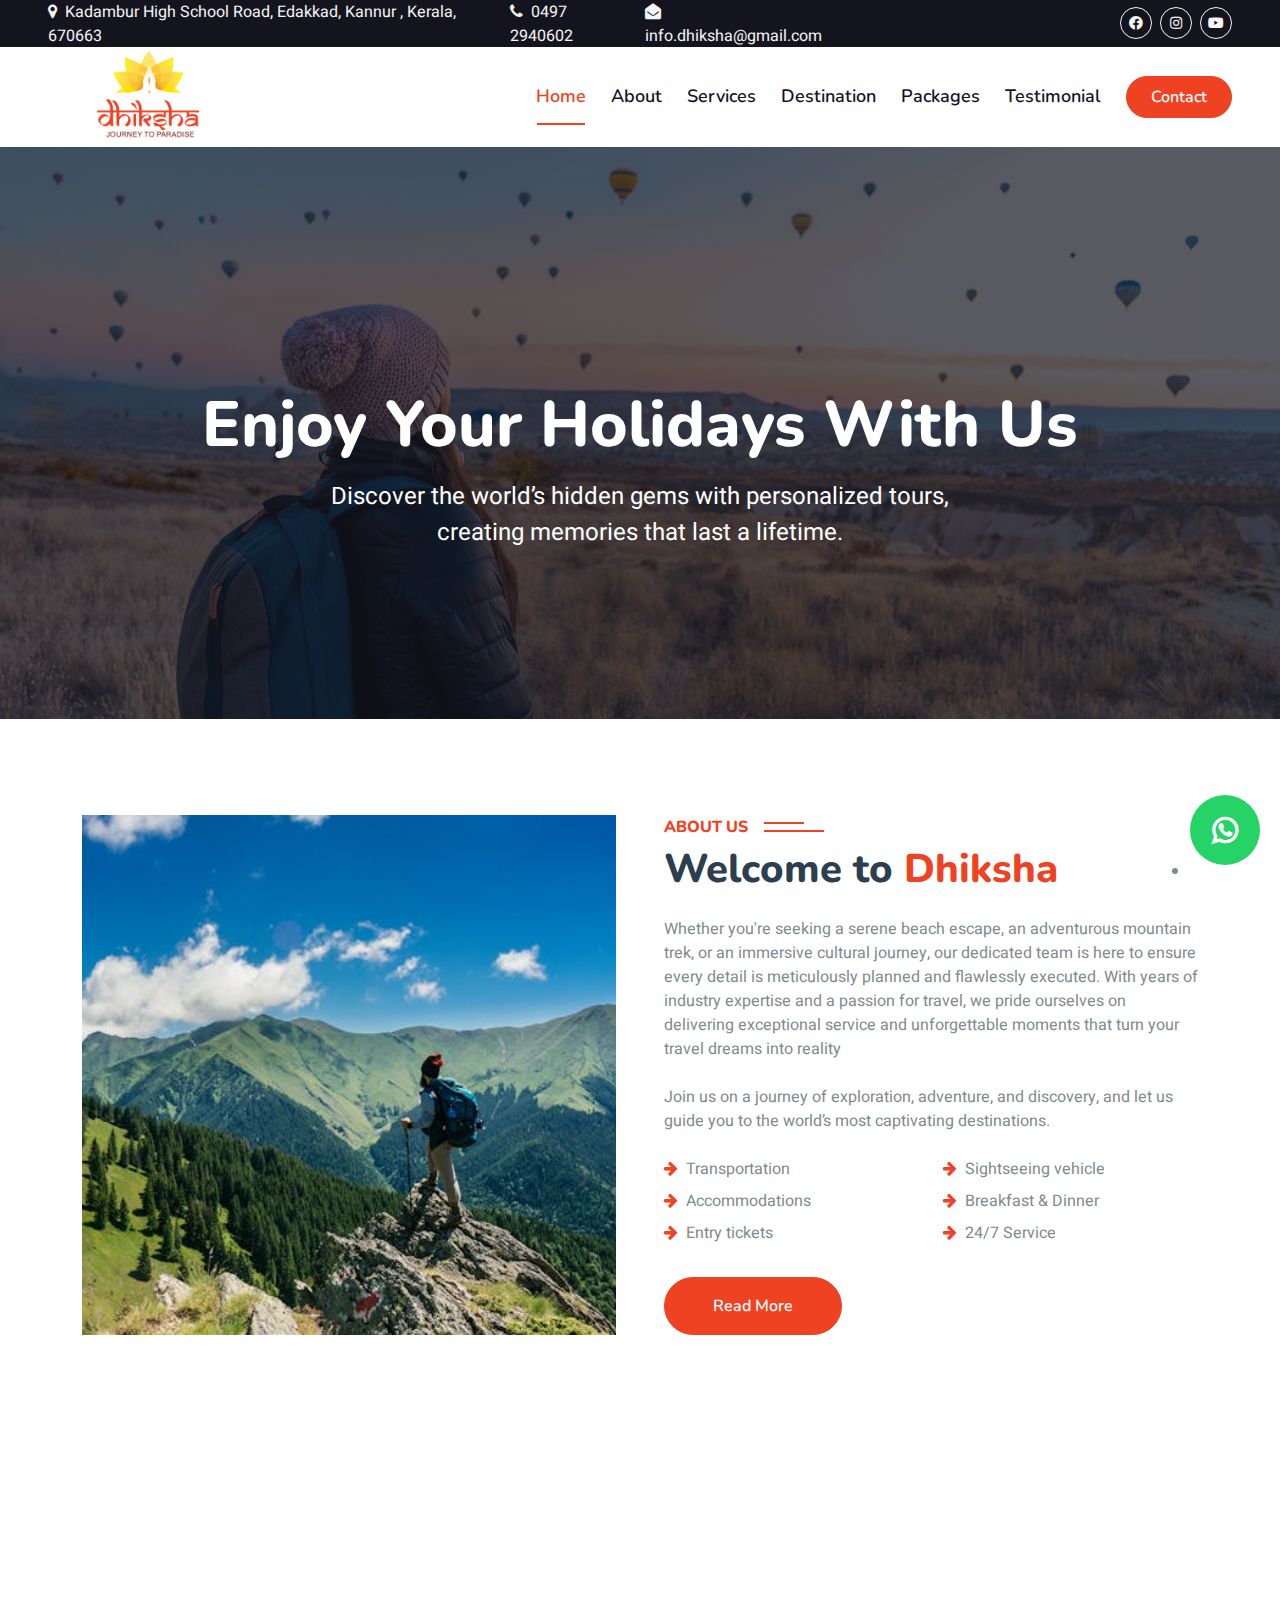
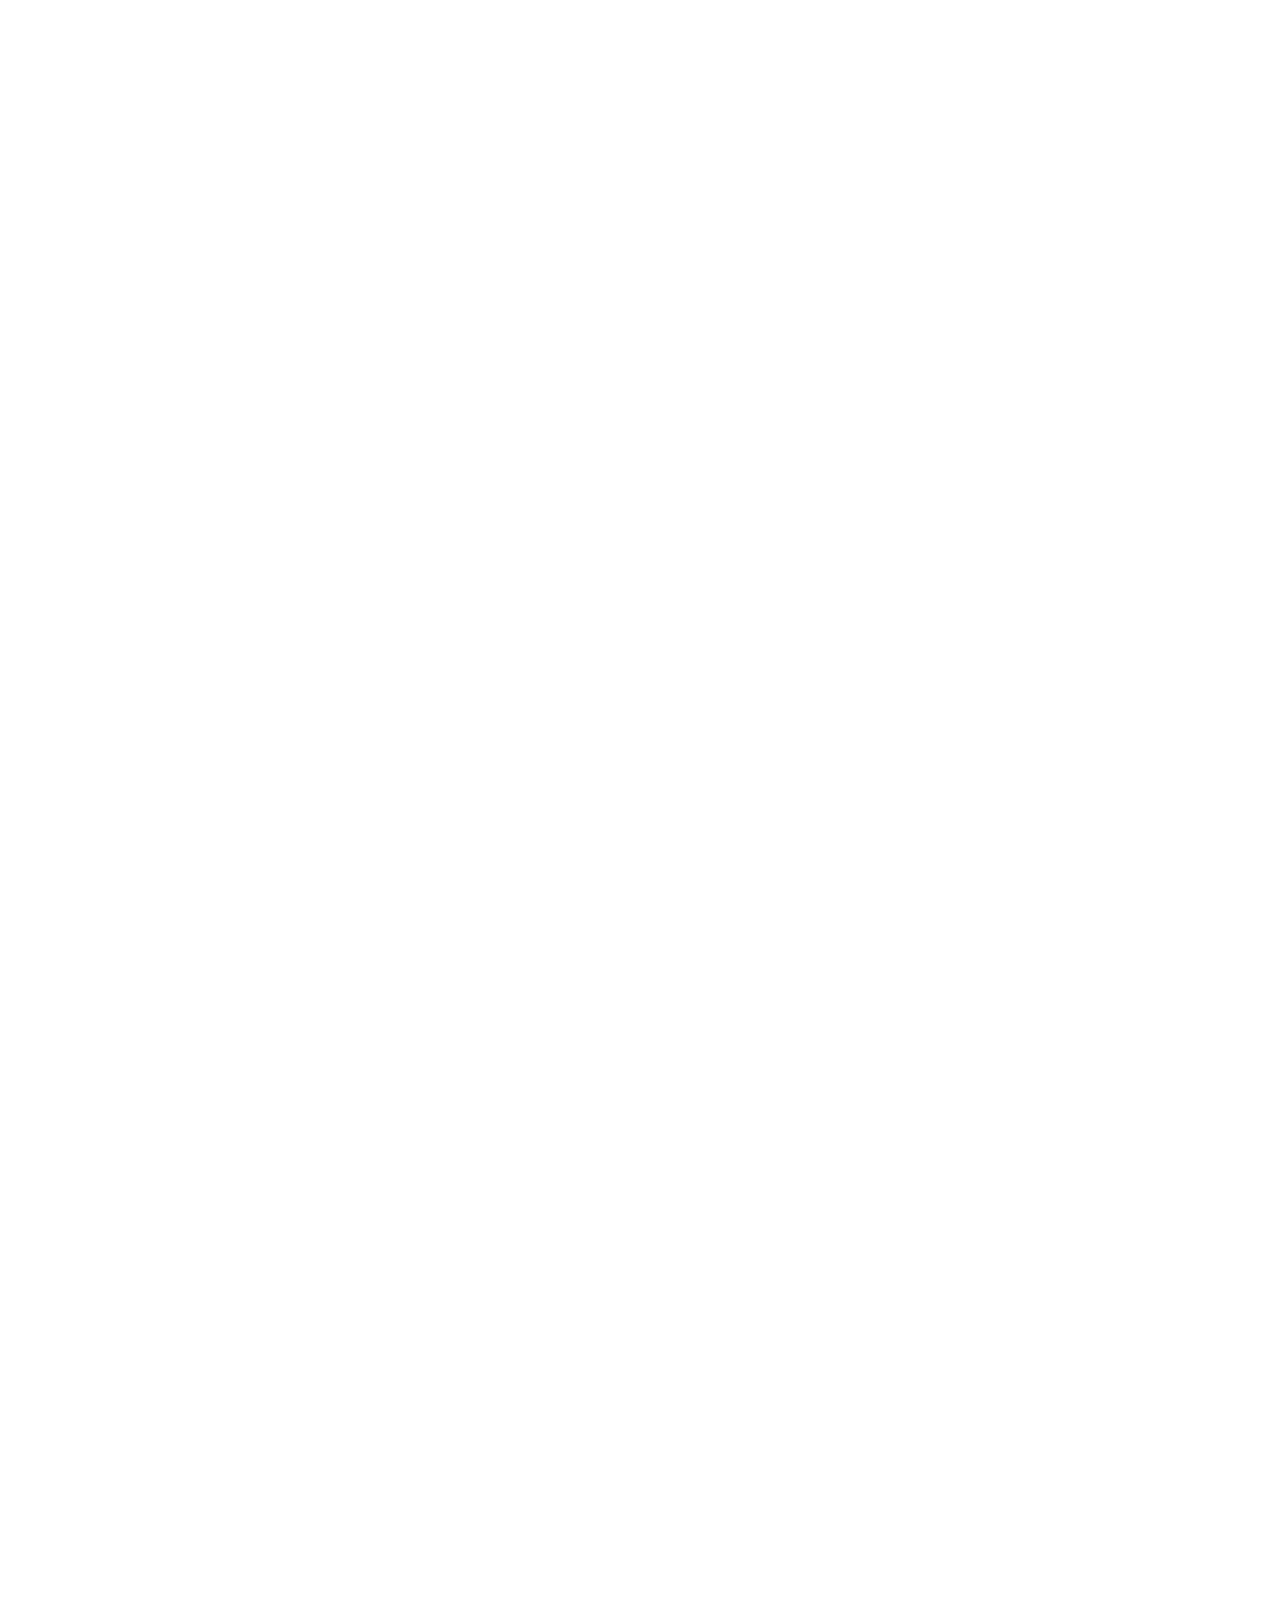
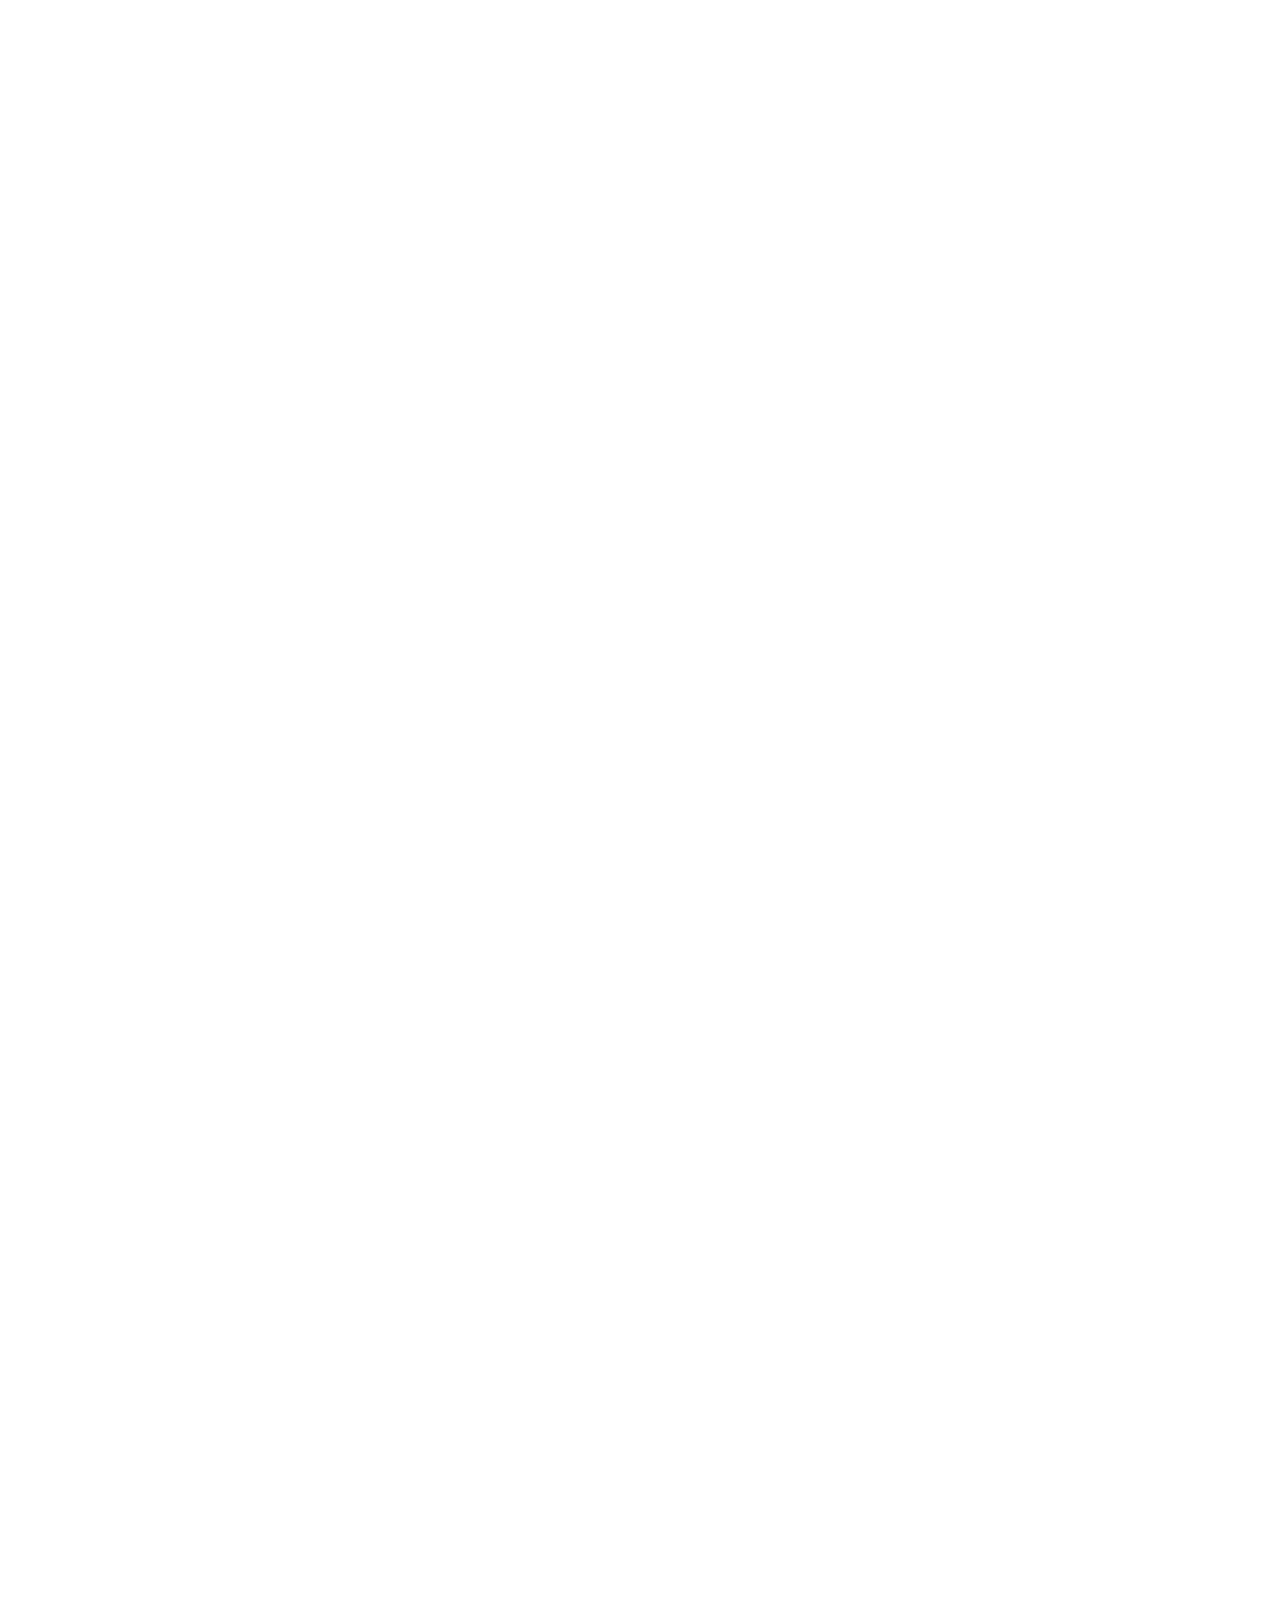
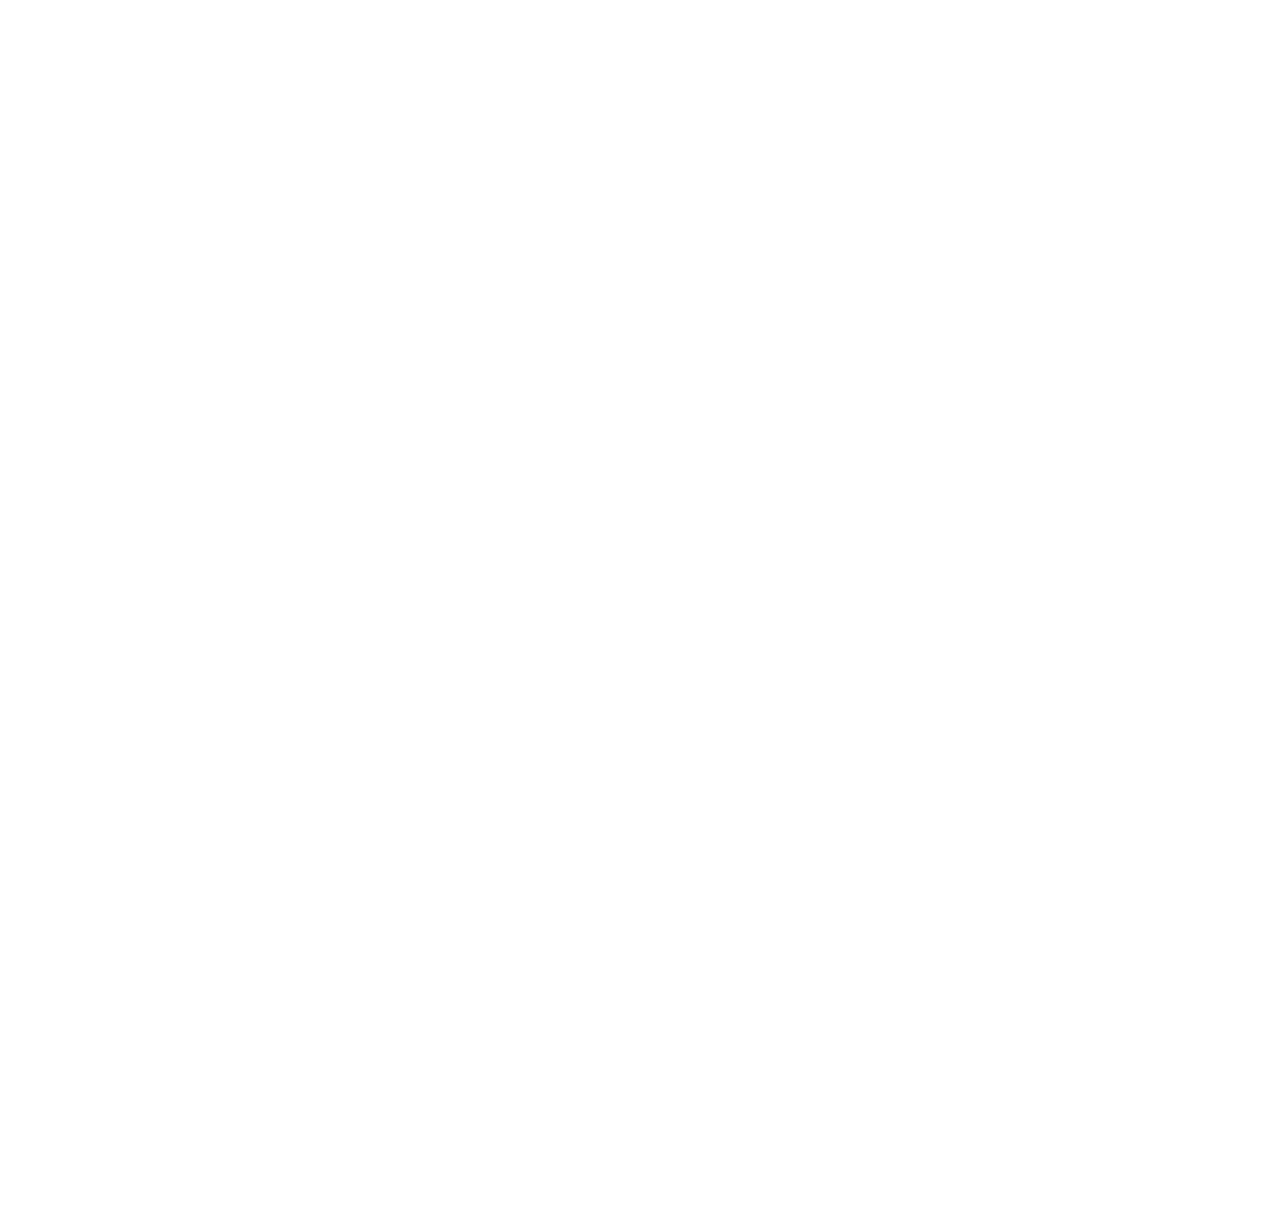
==== commit dec89414: "Update" ====
--- a/index.html
+++ b/index.html
@@ -57,7 +57,7 @@
             <div class="col-lg-4 text-center text-lg-end">
                 <div class="d-inline-flex align-items-center" style="height: 45px;">
                     <a class="btn btn-sm btn-outline-light btn-sm-square rounded-circle me-2" href="https://www.facebook.com/profile.php?id=100091929105583"><i class="fab fa-facebook-f fw-normal"></i></a>
-                    <a class="btn btn-sm btn-outline-light btn-sm-square rounded-circle me-2" href="#"><i class="fab fa-linkedin-in fw-normal"></i></a>
+                    <!-- <a class="btn btn-sm btn-outline-light btn-sm-square rounded-circle me-2" href="#"><i class="fab fa-linkedin-in fw-normal"></i></a> -->
                     <a class="btn btn-sm btn-outline-light btn-sm-square rounded-circle me-2" href="https://instagram.com/dhiksha_journey_to_divinity?igshid=ZDdkNTZiNTM="><i class="fab fa-instagram fw-normal"></i></a>
                     <a class="btn btn-sm btn-outline-light btn-sm-square rounded-circle" href="https://www.youtube.com/@DHIKSHA-Tours"><i class="fab fa-youtube fw-normal"></i></a>
                 </div>
@@ -95,11 +95,11 @@
                 <div class="row justify-content-center py-5">
                     <div class="col-lg-10 pt-lg-5 mt-lg-5 text-center">
                         <h1 class="display-3 text-white mb-3 animated slideInDown">Enjoy Your Holidays With Us</h1>
-                        <p class="fs-4 text-white mb-4 animated slideInDown">Discover the world’s hidden gems with personalized tours, creating memories that last a lifetime.</p>
-                        <div class="position-relative w-75 mx-auto animated slideInDown">
+                        <p class="fs-4 text-white mb-4 animated slideInDown banner-p">Discover the world’s hidden gems with personalized tours, creating memories that last a lifetime.</p>
+                        <!-- <div class="position-relative w-75 mx-auto animated slideInDown">
                             <input class="form-control border-0 rounded-pill w-100 py-3 ps-4 pe-5" type="text" placeholder="Eg: Thailand">
                             <button type="button" class="btn btn-primary rounded-pill py-2 px-4 position-absolute top-0 end-0 me-2" style="margin-top: 7px;">Search</button>
-                        </div>
+                        </div> -->
                     </div>
                 </div>
             </div>
@@ -287,7 +287,7 @@
         <div class="container">
             <div class="text-center wow fadeInUp" data-wow-delay="0.1s">
                 <h6 class="section-title bg-white text-center text-primary px-3">Packages</h6>
-                <h1 class="mb-5">Awesome Packages</h1>
+                <h1 class="mb-5">Our Packages</h1>
             </div>
             <div class="row g-4 justify-content-center">
                 <div class="col-lg-4 col-md-6 wow fadeInUp" data-wow-delay="0.1s">
@@ -411,7 +411,7 @@
                                         <label for="email">Your Email</label>
                                     </div>
                                 </div>
-                                <div class="col-md-6">
+                                <!-- <div class="col-md-6">
                                     <div class="form-floating date" id="date3" data-target-input="nearest">
                                         <input type="text" class="form-control bg-transparent datetimepicker-input" id="datetime" placeholder="Date & Time" data-target="#date3" data-toggle="datetimepicker" />
                                         <label for="datetime">Date & Time</label>
@@ -426,11 +426,11 @@
                                         </select>
                                         <label for="select1">Destination</label>
                                     </div>
-                                </div>
+                                </div> -->
                                 <div class="col-12">
                                     <div class="form-floating">
                                         <textarea class="form-control bg-transparent" placeholder="Special Request" id="message" style="height: 100px"></textarea>
-                                        <label for="message">Special Request</label>
+                                        <label for="message">Message</label>
                                     </div>
                                 </div>
                                 <div class="col-12">
@@ -469,7 +469,7 @@
                 <div class="col-lg-4 col-sm-6 text-center pt-4 wow fadeInUp" data-wow-delay="0.3s">
                     <div class="position-relative border border-primary pt-5 pb-4 px-4">
                         <div class="d-inline-flex align-items-center justify-content-center bg-primary rounded-circle position-absolute top-0 start-50 translate-middle shadow" style="width: 100px; height: 100px;">
-                            <i class="fa fa-dollar-sign fa-3x text-white"></i>
+                            <i class="fa fa-phone fa-3x text-white"></i>
                         </div>
                         <h5 class="mt-4">Call Us</h5>
                         <hr class="w-25 mx-auto bg-primary mb-1">
@@ -641,8 +641,8 @@
             <div class="row g-5">
                 <div class="col-lg-3 col-md-6">
                     <h4 class="text-white mb-3">Company</h4>
-                    <a class="btn btn-link" href="">About Us</a>
-                    <a class="btn btn-link" href="">Contact Us</a>
+                    <a class="btn btn-link" href="#about-section">About Us</a>
+                    <a class="btn btn-link" href="#booking-section">Contact Us</a>
                     <a class="btn btn-link" href="">Privacy Policy</a>
                     <a class="btn btn-link" href="">Terms & Condition</a>
                     <a class="btn btn-link" href="">FAQs & Help</a>
--- a/css/style.css
+++ b/css/style.css
@@ -1,4 +1,3 @@
-/********** Template CSS **********/
 :root {
     --primary: #ef4222;
     --secondary: #fce041;
@@ -22,8 +21,6 @@
     z-index: 99;
 }
 
-
-/*** Spinner ***/
 #spinner {
     opacity: 0;
     visibility: hidden;
@@ -37,8 +34,6 @@
     opacity: 1;
 }
 
-
-/*** Button ***/
 .btn {
     font-family: 'Nunito', sans-serif;
     font-weight: 600;
@@ -78,7 +73,6 @@
 }
 
 
-/*** Navbar ***/
 .navbar-light .navbar-nav .nav-link {
     font-family: 'Nunito', sans-serif;
     position: relative;
@@ -167,8 +161,6 @@
     }
 }
 
-
-/*** Hero Header ***/
 .hero-header {
     background: linear-gradient(rgba(20, 20, 31, .7), rgba(20, 20, 31, .7)), url(../img/bg-hero.jpg);
     background-position: center center;
@@ -180,8 +172,12 @@
     color: rgba(255, 255, 255, .5);
 }
 
-
-/*** Section Title ***/
+.banner-p {
+    max-width: 650px;
+    margin: auto;
+}
+
+
 .section-title {
     position: relative;
     display: inline-block;
@@ -220,8 +216,6 @@
     left: 0;
 }
 
-
-/*** Service ***/
 .service-item {
     box-shadow: 0 0 45px rgba(0, 0, 0, .08);
     transition: .5s;
@@ -239,8 +233,6 @@
     color: var(--light) !important;
 }
 
-
-/*** Destination ***/
 .destination img {
     transition: .5s;
 }
@@ -249,8 +241,6 @@
     transform: scale(1.1);
 }
 
-
-/*** Package ***/
 .package-item {
     box-shadow: 0 0 45px rgba(0, 0, 0, .08);
 }
@@ -268,8 +258,6 @@
     max-height: 270px;
 }
 
-
-/*** Booking ***/
 .booking {
     background: linear-gradient(rgba(15, 23, 43, .7), rgba(15, 23, 43, .7)), url(../img/booking.jpg);
     background-position: center center;
@@ -277,8 +265,6 @@
     background-size: cover;
 }
 
-
-/*** Team ***/
 .team-item {
     box-shadow: 0 0 45px rgba(0, 0, 0, .08);
 }
@@ -303,8 +289,6 @@
     color: #FFFFFF;
 }
 
-
-/*** Testimonial ***/
 .testimonial-carousel::before {
     position: absolute;
     content: "";
@@ -378,8 +362,6 @@
     border-color: var(--primary);
 }
 
-
-/*** Footer ***/
 .footer .btn.btn-social {
     margin-right: 5px;
     width: 35px;
@@ -444,8 +426,6 @@
     padding-right: 0;
     border-right: none;
 }
-
-/* Whatsapp floating icon */
 
 .play-btn {
     border-radius: 50%;
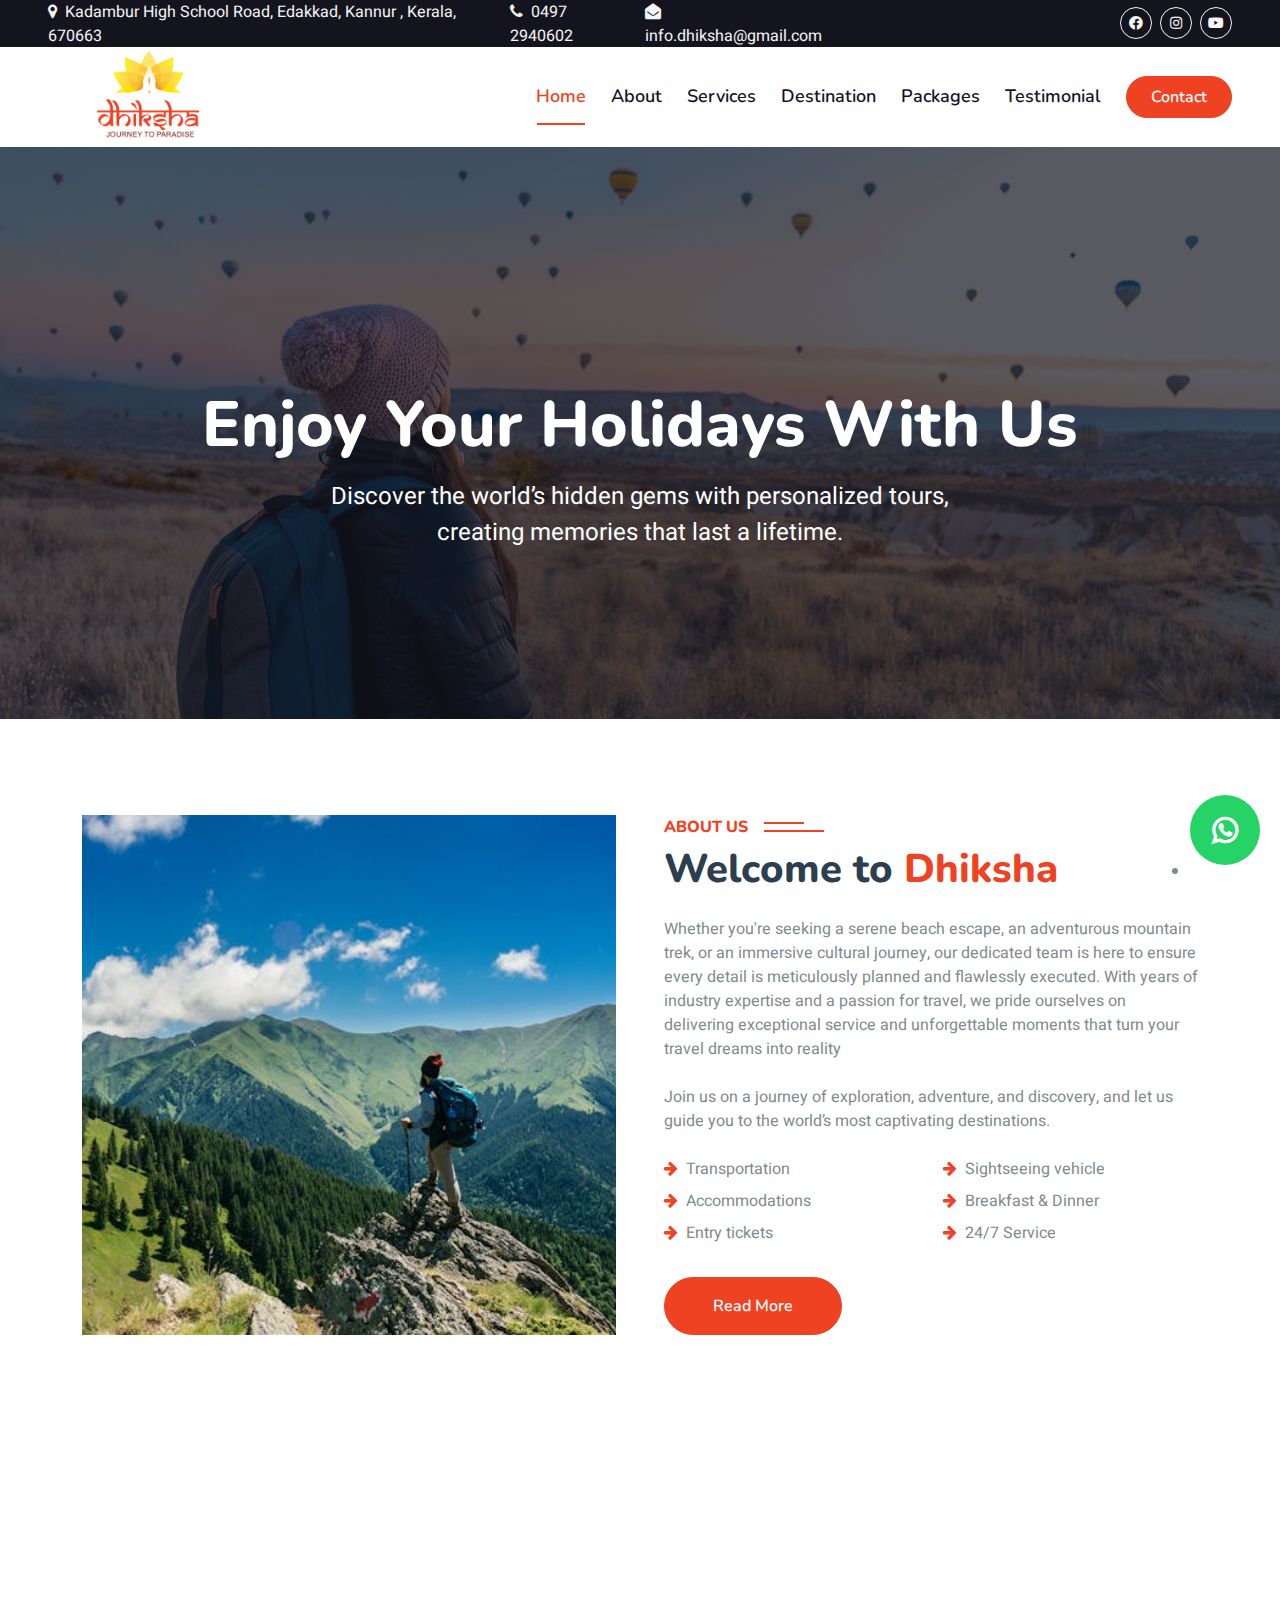
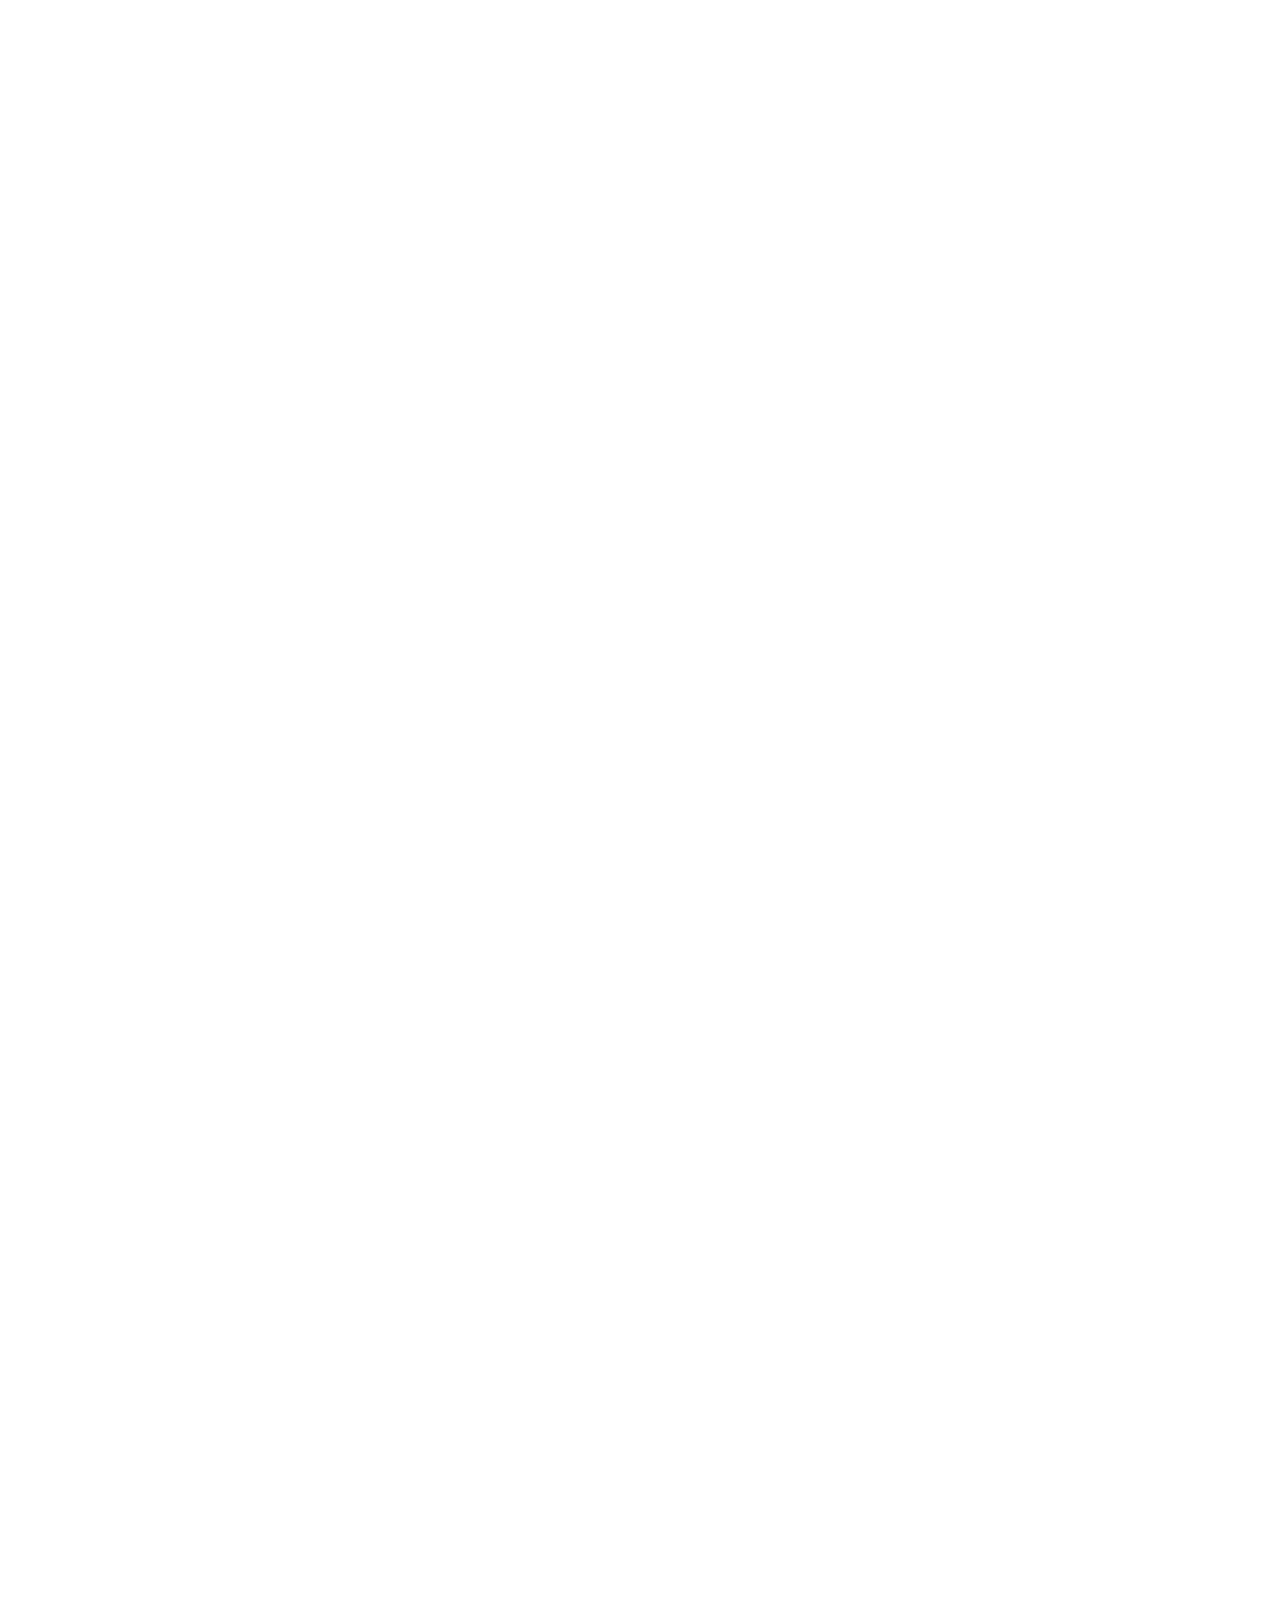
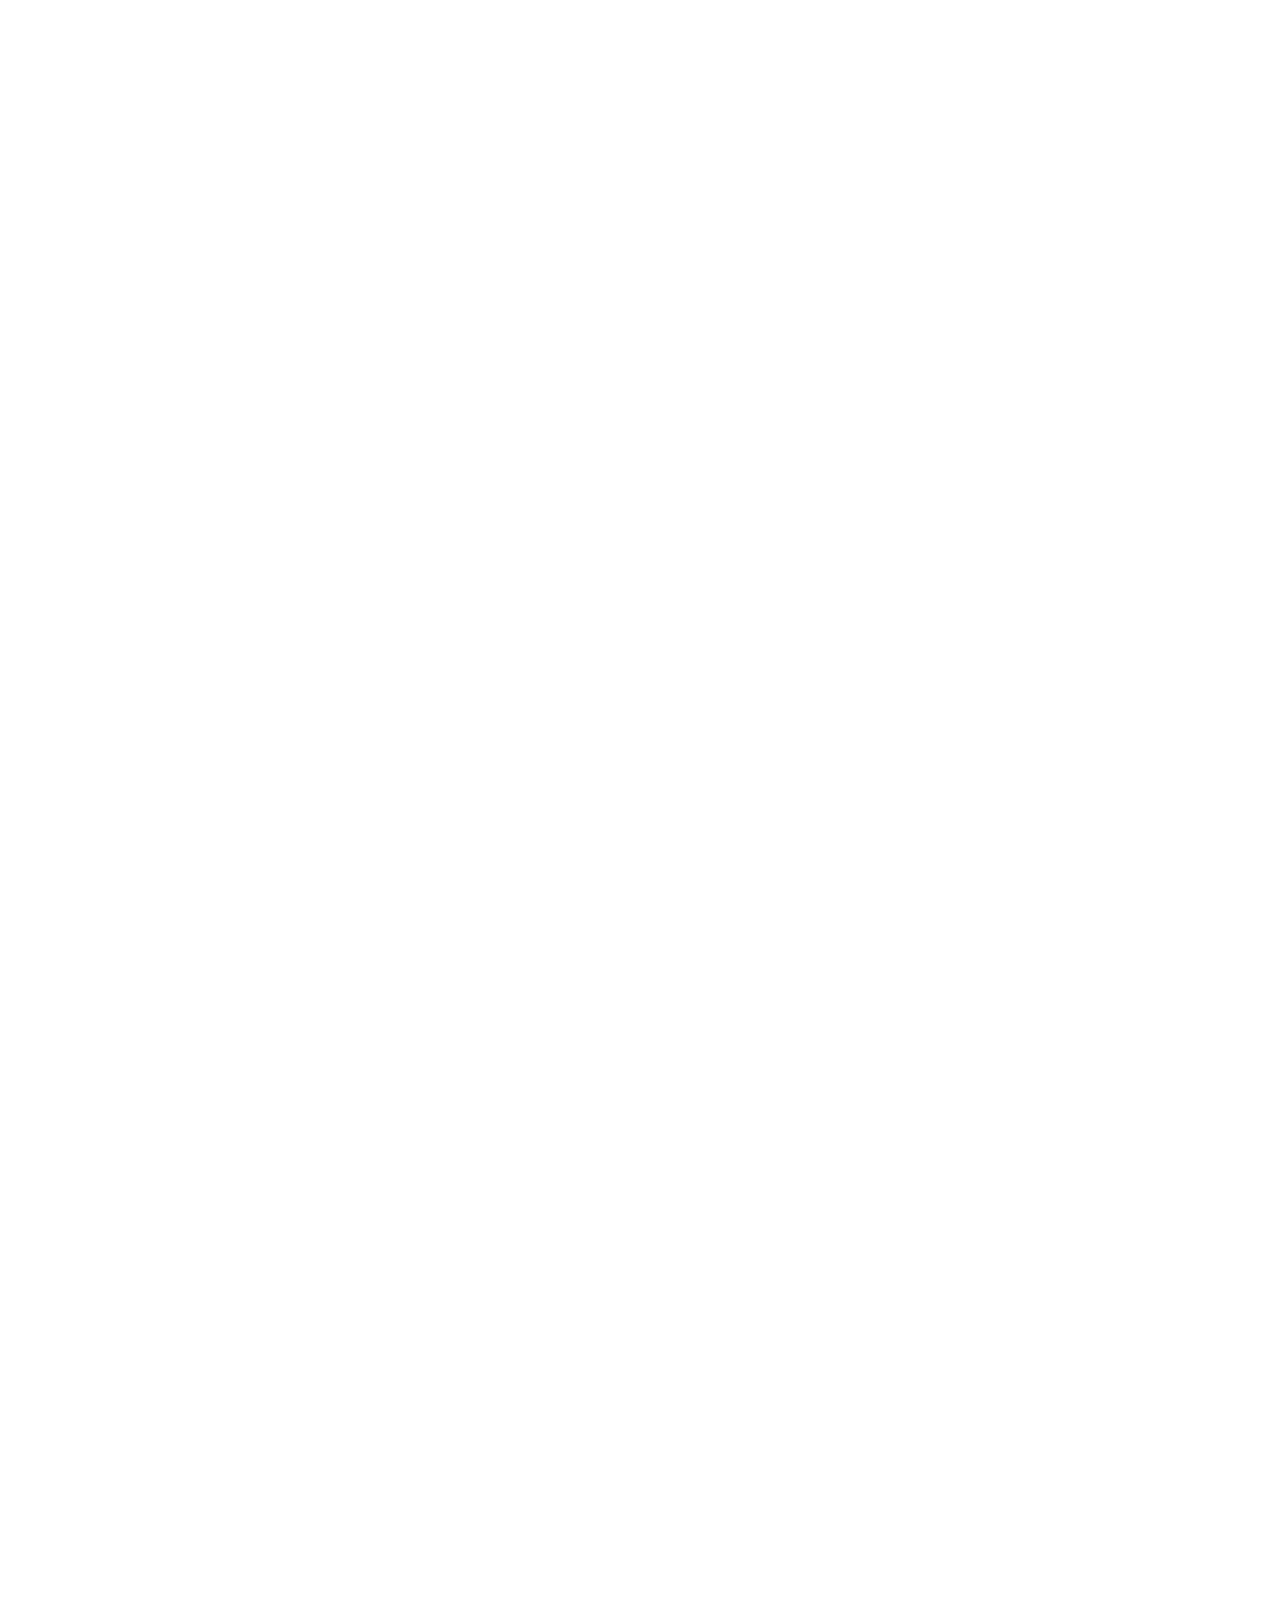
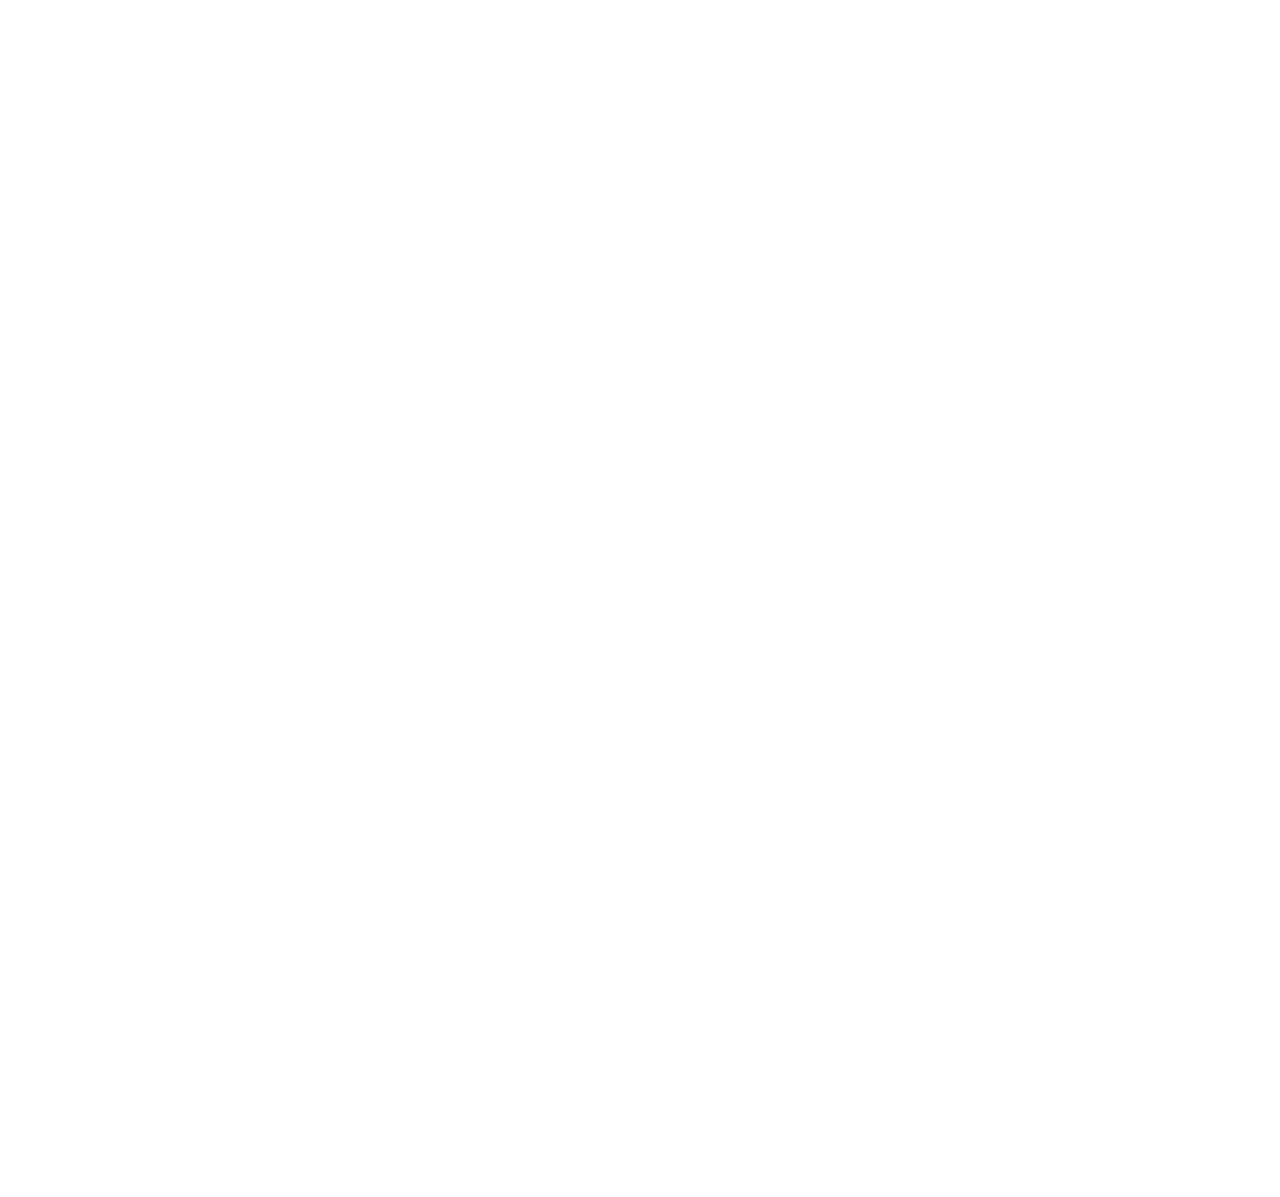
==== commit ff0092f6: "Update" ====
--- a/index.html
+++ b/index.html
@@ -614,7 +614,7 @@
                 </div>
                 <div class="testimonial-item bg-white text-center border p-4">
                     <img class="bg-white rounded-circle shadow p-1 mx-auto mb-3" src="img/testimonial-6.png" style="width: 80px; height: 80px;">
-                    <h5 class="mb-0">Roopa Jaju/h5>
+                    <h5 class="mb-0">Roopa Jaju </h5>
                     <p>Kashmir</p>
                     <p class="mt-2 mb-0">Shoutout for Diksha Tours....👏👏👏
                         Experienced well organised Kashmir trip for 6 days.... My family loved it❤️
@@ -643,9 +643,16 @@
                     <h4 class="text-white mb-3">Company</h4>
                     <a class="btn btn-link" href="#about-section">About Us</a>
                     <a class="btn btn-link" href="#booking-section">Contact Us</a>
-                    <a class="btn btn-link" href="">Privacy Policy</a>
+                    <!-- <a class="btn btn-link" href="">Privacy Policy</a>
                     <a class="btn btn-link" href="">Terms & Condition</a>
-                    <a class="btn btn-link" href="">FAQs & Help</a>
+                    <a class="btn btn-link" href="">FAQs & Help</a> -->
+                    <div class="d-flex pt-2">
+                        <a class="btn btn-outline-light btn-social" href="https://instagram.com/dhiksha_journey_to_divinity?igshid=ZDdkNTZiNTM="><i class="fab fa-instagram"></i></a>
+                        <a class="btn btn-outline-light btn-social" href="https://www.facebook.com/profile.php?id=100091929105583"><i class="fab fa-facebook-f"></i></a>
+                        <a class="btn btn-outline-light btn-social" href="https://www.youtube.com/@DHIKSHA-Tours"><i class="fab fa-youtube"></i></a>
+                        <!-- <a class="btn btn-outline-light btn-social" href="#"><i class="fab fa-linkedin-in"></i></a> -->
+                    </div>
+
                     
                 </div>
                 <div class="col-lg-3 col-md-6">
@@ -653,12 +660,7 @@
                     <p href="https://goo.gl/maps/NhF1MwRM79s62S8H8?coh=178572&entry=tt" target="_blank" class="mb-2"><i class="fa fa-map-marker me-3"></i>Kadambur High School Road, Edakkad, Kannur , Kerala, 670663</p>
                     <p href="tel:9995297970" target="_blank" class="mb-2"><i class="fa fa-phone me-3"></i>0497 2940602 - 09995297970</p>
                     <p href="mailto:info.dhiksha@gmail.com" target="_blank" class="mb-2"><i class="fa fa-envelope me-3"></i>info.dhiksha@gmail.com</p>
-                    <div class="d-flex pt-2">
-                        <a class="btn btn-outline-light btn-social" href="https://instagram.com/dhiksha_journey_to_divinity?igshid=ZDdkNTZiNTM="><i class="fab fa-instagram"></i></a>
-                        <a class="btn btn-outline-light btn-social" href="https://www.facebook.com/profile.php?id=100091929105583"><i class="fab fa-facebook-f"></i></a>
-                        <a class="btn btn-outline-light btn-social" href="https://www.youtube.com/@DHIKSHA-Tours"><i class="fab fa-youtube"></i></a>
-                        <a class="btn btn-outline-light btn-social" href="#"><i class="fab fa-linkedin-in"></i></a>
-                    </div>
+                    
                 </div>
                 <div class="col-lg-3 col-md-6">
                     <h4 class="text-white mb-3">Top Places</h4>
@@ -686,7 +688,7 @@
                 </div>
                 <div class="col-lg-3 col-md-6">
                     <h4 class="text-white mb-3">Newsletter</h4>
-                    <p>Dolor amet sit justo amet elitr clita ipsum elitr est.</p>
+                    <p>Subscribe to our newsletter to get the latest news.</p>
                     <div class="position-relative mx-auto" style="max-width: 400px;">
                         <input class="form-control border-primary w-100 py-3 ps-4 pe-5" type="text" placeholder="Your email">
                         <button type="button" class="btn btn-primary py-2 position-absolute top-0 end-0 mt-2 me-2">SignUp</button>
--- a/css/style.css
+++ b/css/style.css
@@ -101,7 +101,7 @@
 }
 
 .sticky-top.navbar-light .navbar-brand img {
-    max-height: 45px;
+    max-height: 70px;
 }
 
 @media (max-width: 991.98px) {
@@ -123,7 +123,7 @@
     }
 
     .navbar-light .navbar-brand img {
-        max-height: 45px;
+        max-height: 70px;
     }
     .destination img {
         object-fit: cover;
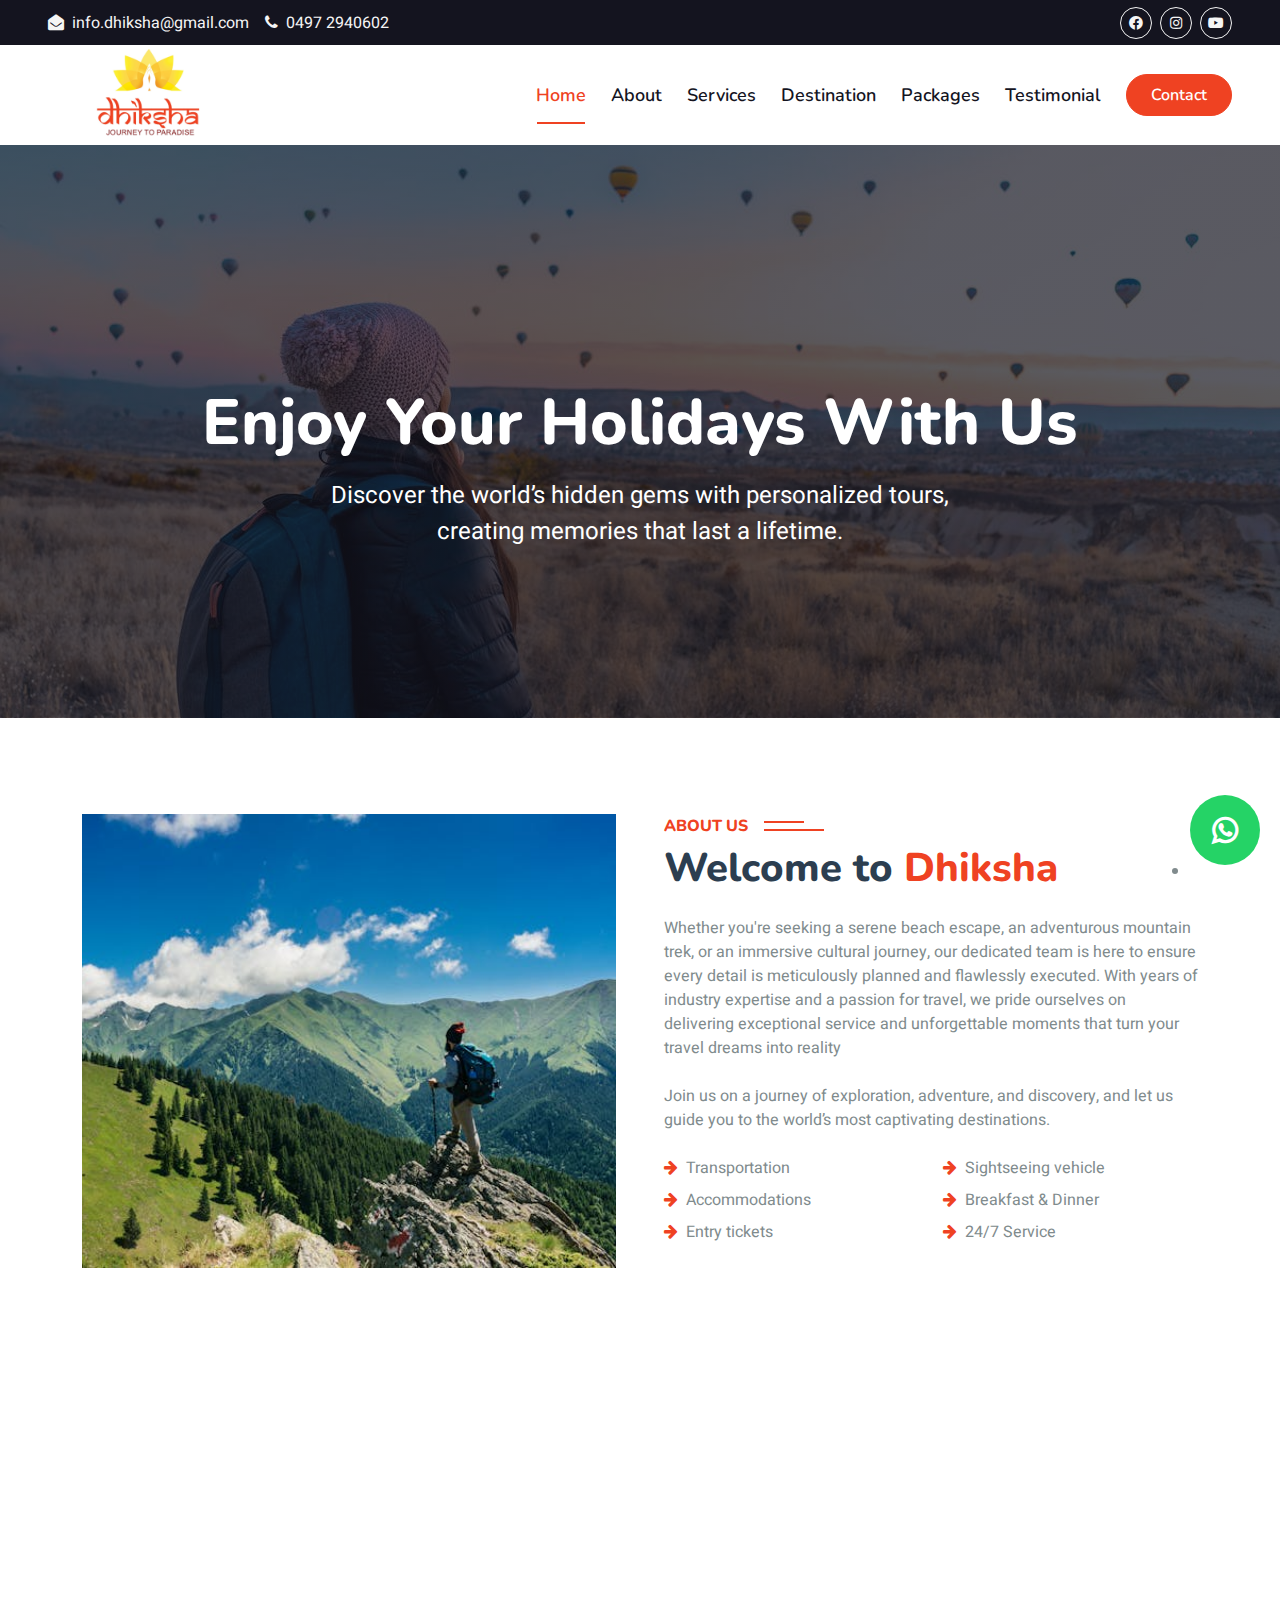
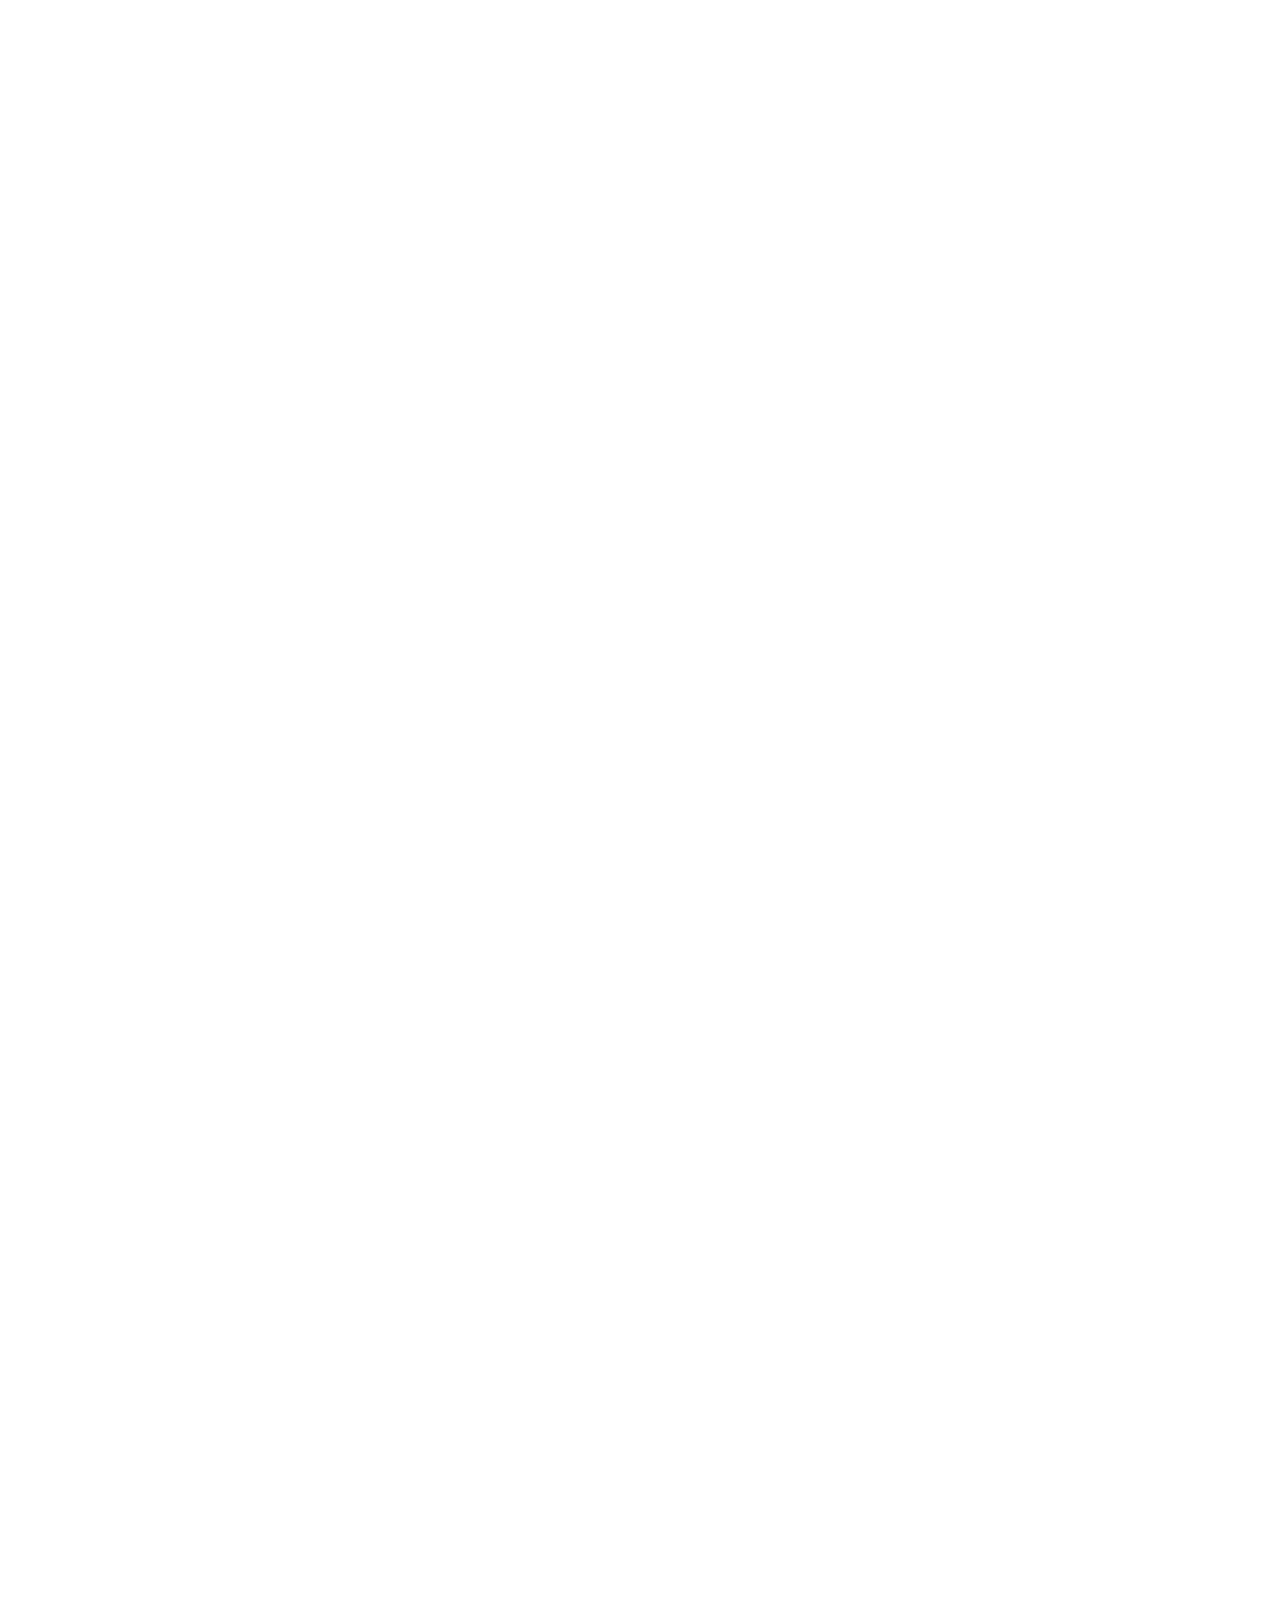
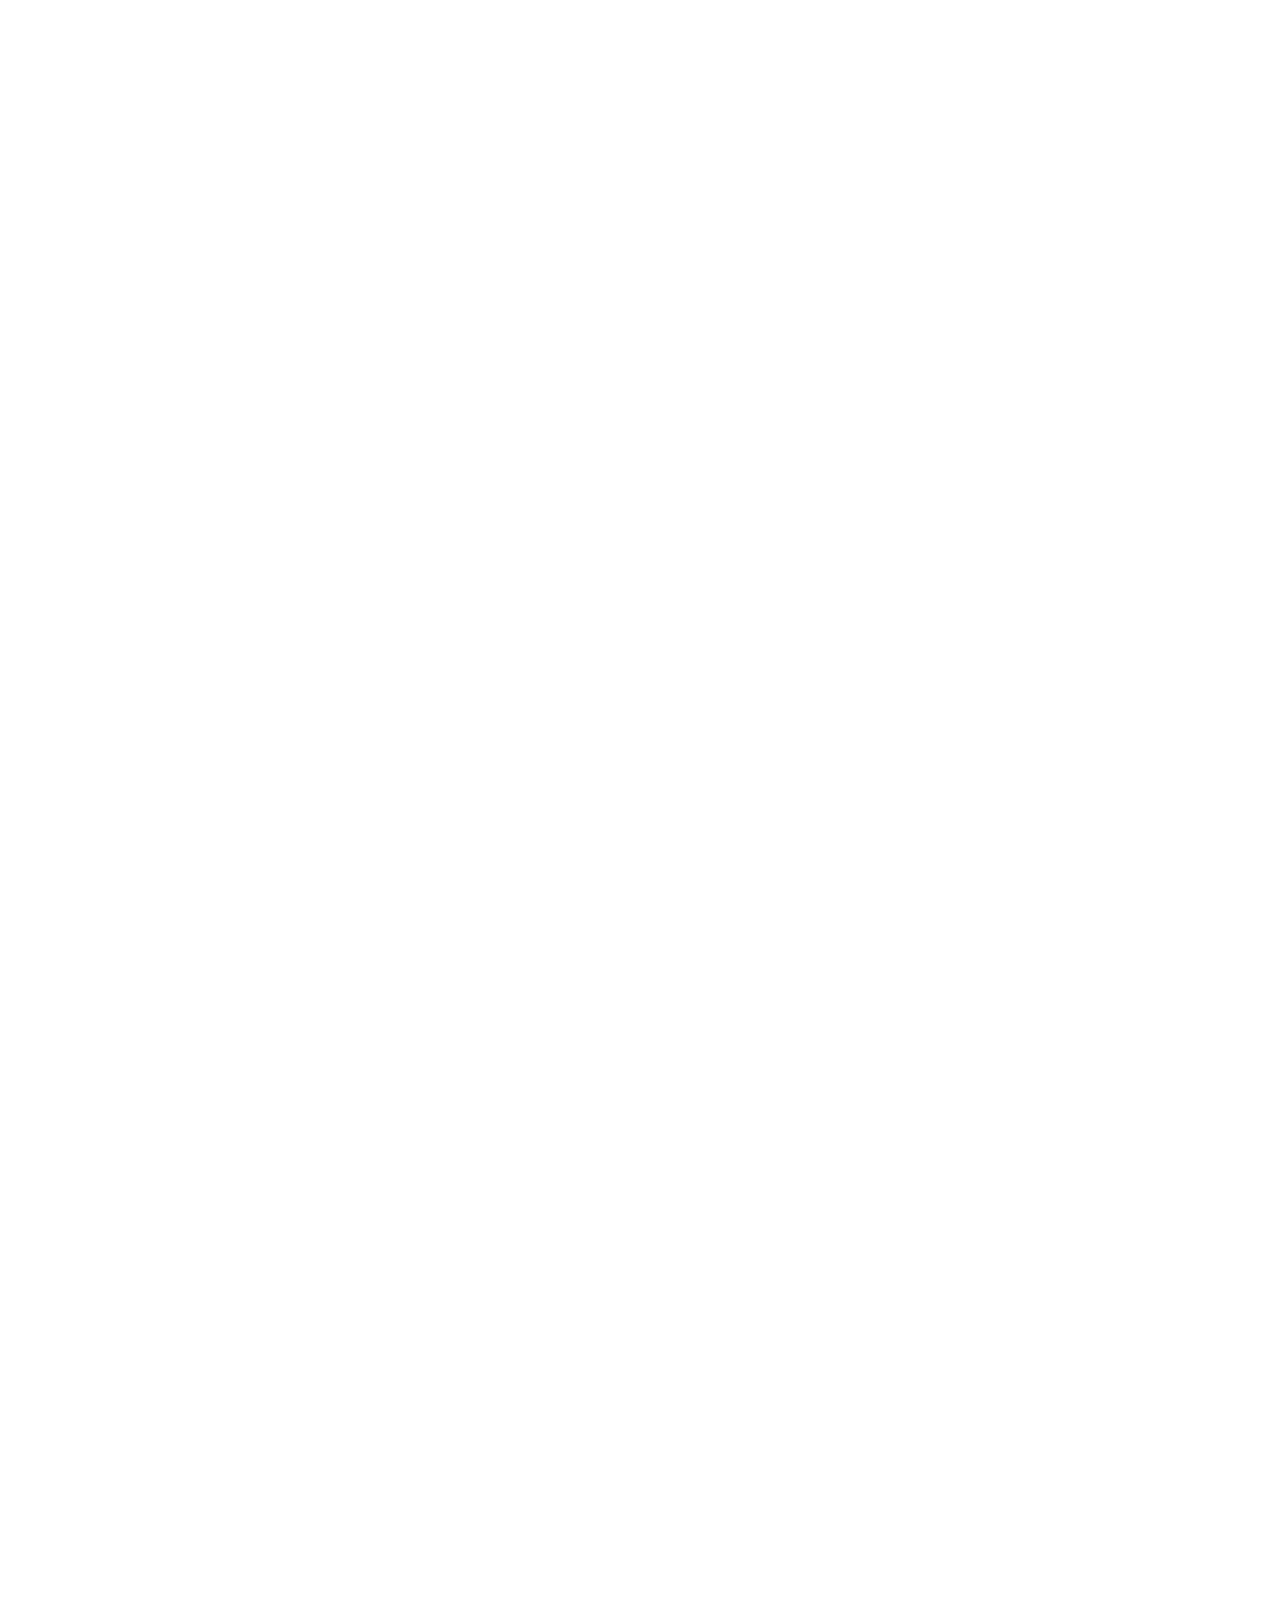
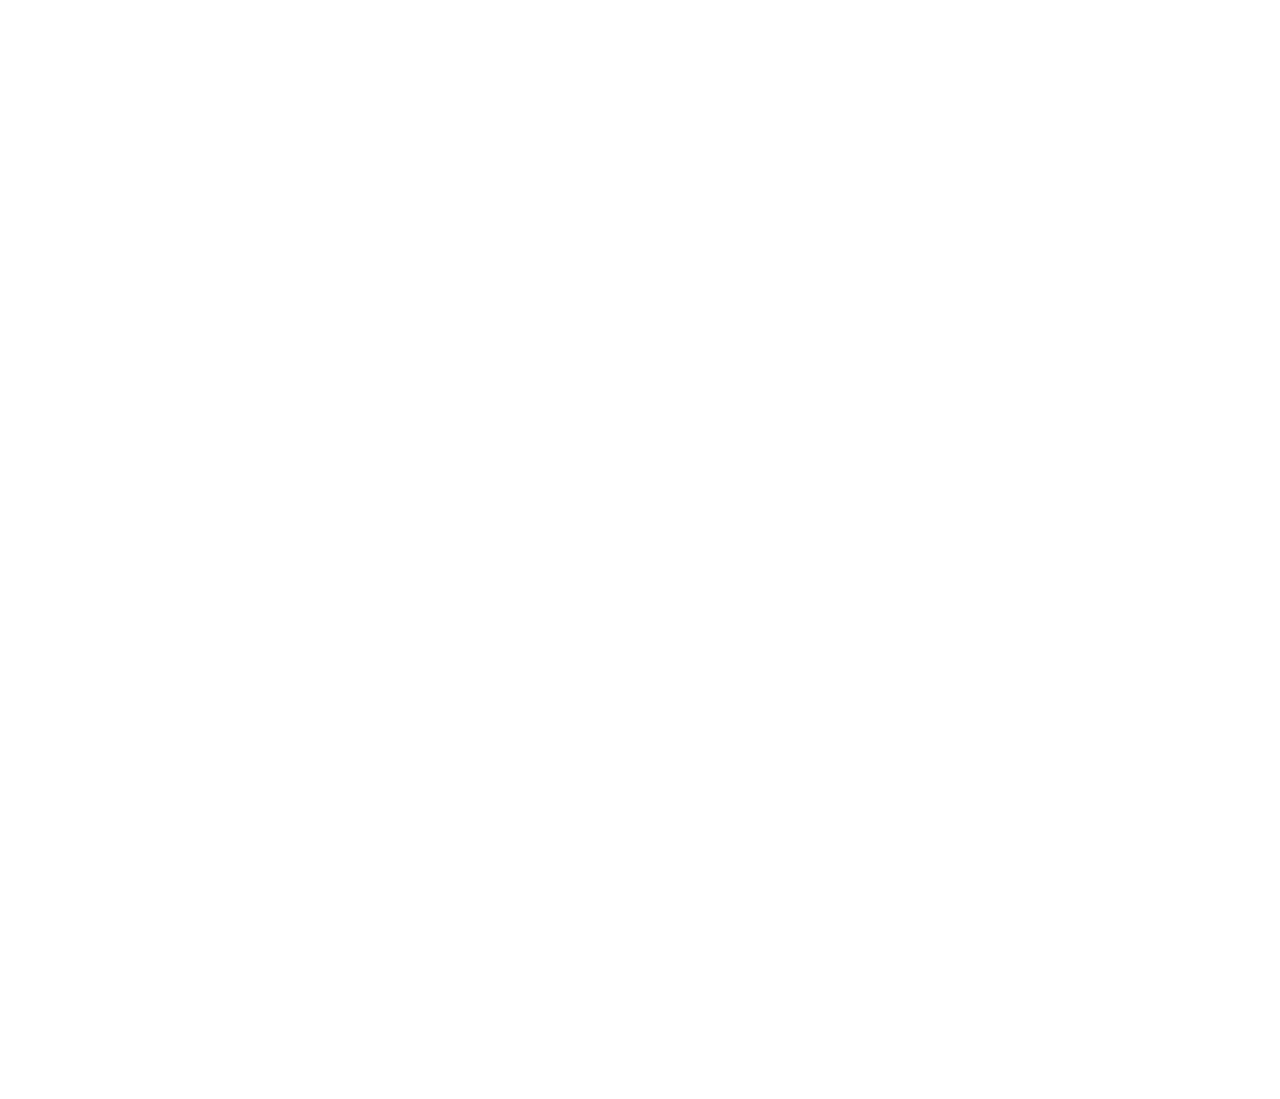
==== commit 403d6a51: "Site upate" ====
--- a/index.html
+++ b/index.html
@@ -1,15 +1,17 @@
 <!DOCTYPE html>
 <html lang="en">
-
 <head>
     <meta charset="utf-8">
     <title>Dhiksha - Journey to Paradise</title>
     <meta content="width=device-width, initial-scale=1.0" name="viewport">
-    <meta content="" name="keywords">
-    <meta content="" name="description">
+    <meta content="Kashmir Tour, Manali Tour, Kashi Tour, Andaman Tour, Goa Tour" name="keywords">
+    <meta content="Dhiksha is a tour & travel operating company. We have experienced and friendly guides. We have experience of operating since 2019." name="description">
 
     <!-- Favicon -->
-    <link href="img/Logo-dhiksha.png" rel="icon">
+    <link rel="apple-touch-icon" sizes="180x180" href="/apple-touch-icon.png">
+    <link rel="icon" type="image/png" sizes="32x32" href="/favicon-32x32.png">
+    <link rel="icon" type="image/png" sizes="16x16" href="/favicon-16x16.png">
+    <link rel="manifest" href="/site.webmanifest">
 
     <!-- Google Web Fonts -->
     <link rel="preconnect" href="https://fonts.googleapis.com">
@@ -48,10 +50,9 @@
     <div class="container-fluid bg-dark px-5 d-none d-lg-block">
         <div class="row gx-0">
             <div class="col-lg-8 text-center text-lg-start mb-2 mb-lg-0">
-                <div class="d-inline-flex align-items-center" style="height: 45px;">
-                    <a href="https://goo.gl/maps/NhF1MwRM79s62S8H8?coh=178572&entry=tt" target="_blank" class="me-3 text-light"><i class="fa fa-map-marker me-2"></i>Kadambur High School Road, Edakkad, Kannur , Kerala, 670663</a>
+                <div class="d-inline-flex align-items-center gap-3" style="height: 45px;">
+                    <a href="mailto:info.dhiksha@gmail.com" target="_blank" class="text-light"><i class="fa fa-envelope-open me-2"></i>info.dhiksha@gmail.com</a>
                     <a href="tel:0497 2940602" class="me-3 text-light"><i class="fa fa-phone me-2"></i>0497 2940602</a>
-                    <a href="mailto:info.dhiksha@gmail.com" target="_blank" class="text-light"><i class="fa fa-envelope-open me-2"></i>info.dhiksha@gmail.com</a>
                 </div>
             </div>
             <div class="col-lg-4 text-center text-lg-end">
@@ -96,10 +97,6 @@
                     <div class="col-lg-10 pt-lg-5 mt-lg-5 text-center">
                         <h1 class="display-3 text-white mb-3 animated slideInDown">Enjoy Your Holidays With Us</h1>
                         <p class="fs-4 text-white mb-4 animated slideInDown banner-p">Discover the world’s hidden gems with personalized tours, creating memories that last a lifetime.</p>
-                        <!-- <div class="position-relative w-75 mx-auto animated slideInDown">
-                            <input class="form-control border-0 rounded-pill w-100 py-3 ps-4 pe-5" type="text" placeholder="Eg: Thailand">
-                            <button type="button" class="btn btn-primary rounded-pill py-2 px-4 position-absolute top-0 end-0 me-2" style="margin-top: 7px;">Search</button>
-                        </div> -->
                     </div>
                 </div>
             </div>
@@ -142,7 +139,6 @@
                             <p class="mb-0"><i class="fa fa-arrow-right text-primary me-2"></i>24/7 Service</p>
                         </div>
                     </div>
-                    <a class="btn btn-primary py-3 px-5 mt-2" href="">Read More</a>
                 </div>
             </div>
         </div>
@@ -296,7 +292,7 @@
                             <img class="img-fluid" src="img/package-1.jpg" alt="">
                         </div>
                         <div class="d-flex border-bottom">
-                            <small class="flex-fill text-center border-end py-2"><i class="fa fa-map-marker-alt text-primary me-2"></i>Thailand</small>
+                            <small class="flex-fill text-center border-end py-2"><i class="fa fa-map-marker-alt text-primary me-2"></i>Manali</small>
                             <small class="flex-fill text-center border-end py-2"><i class="fa fa-calendar-alt text-primary me-2"></i>3 days</small>
                             <small class="flex-fill text-center py-2"><i class="fa fa-user text-primary me-2"></i>2 Person</small>
                         </div>
@@ -312,7 +308,6 @@
                             </div>
                             <p>Tempor erat elitr rebum at clita. Diam dolor diam ipsum sit diam amet diam eos</p>
                             <div class="d-flex justify-content-center mb-2">
-                                <!-- <a href="#" class="btn btn-sm btn-primary px-3 border-end" style="border-radius: 30px 0 0 30px;">Read More</a> -->
                                 <a href="tel:9946701970" class="btn btn-sm btn-primary px-3" >Call now</a>
                             </div>
                         </div>
@@ -324,7 +319,7 @@
                             <img class="img-fluid" src="img/package-2.jpg" alt="">
                         </div>
                         <div class="d-flex border-bottom">
-                            <small class="flex-fill text-center border-end py-2"><i class="fa fa-map-marker-alt text-primary me-2"></i>Chardham Yatra</small>
+                            <small class="flex-fill text-center border-end py-2"><i class="fa fa-map-marker-alt text-primary me-2"></i>Kashmir</small>
                             <small class="flex-fill text-center border-end py-2"><i class="fa fa-calendar-alt text-primary me-2"></i>3 days</small>
                             <small class="flex-fill text-center py-2"><i class="fa fa-user text-primary me-2"></i>2 Person</small>
                         </div>
@@ -339,7 +334,6 @@
                             </div>
                             <p>Tempor erat elitr rebum at clita. Diam dolor diam ipsum sit diam amet diam eos</p>
                             <div class="d-flex justify-content-center mb-2">
-                                <!-- <a href="#" class="btn btn-sm btn-primary px-3 border-end" style="border-radius: 30px 0 0 30px;">Read More</a> -->
                                 <a href="tel:9946701970" class="btn btn-sm btn-primary px-3" >Call now</a>
                             </div>
                         </div>
@@ -351,7 +345,7 @@
                             <img class="img-fluid" src="img/package-3.jpg" alt="">
                         </div>
                         <div class="d-flex border-bottom">
-                            <small class="flex-fill text-center border-end py-2"><i class="fa fa-map-marker-alt text-primary me-2"></i>Kashmir</small>
+                            <small class="flex-fill text-center border-end py-2"><i class="fa fa-map-marker-alt text-primary me-2"></i>Kashi</small>
                             <small class="flex-fill text-center border-end py-2"><i class="fa fa-calendar-alt text-primary me-2"></i>3 days</small>
                             <small class="flex-fill text-center py-2"><i class="fa fa-user text-primary me-2"></i>2 Person</small>
                         </div>
@@ -366,7 +360,6 @@
                             </div>
                             <p>Tempor erat elitr rebum at clita. Diam dolor diam ipsum sit diam amet diam eos</p>
                             <div class="d-flex justify-content-center mb-2">
-                                <!-- <a href="#" class="btn btn-sm btn-primary px-3 border-end" style="border-radius: 30px 0 0 30px;">Read More</a> -->
                                 <a href="tel:9946701970" class="btn btn-sm btn-primary px-3" >Call now</a>
                             </div>
                         </div>
@@ -411,22 +404,6 @@
                                         <label for="email">Your Email</label>
                                     </div>
                                 </div>
-                                <!-- <div class="col-md-6">
-                                    <div class="form-floating date" id="date3" data-target-input="nearest">
-                                        <input type="text" class="form-control bg-transparent datetimepicker-input" id="datetime" placeholder="Date & Time" data-target="#date3" data-toggle="datetimepicker" />
-                                        <label for="datetime">Date & Time</label>
-                                    </div>
-                                </div>
-                                <div class="col-md-6">
-                                    <div class="form-floating">
-                                        <select class="form-select bg-transparent" id="select1">
-                                            <option value="1">Destination 1</option>
-                                            <option value="2">Destination 2</option>
-                                            <option value="3">Destination 3</option>
-                                        </select>
-                                        <label for="select1">Destination</label>
-                                    </div>
-                                </div> -->
                                 <div class="col-12">
                                     <div class="form-floating">
                                         <textarea class="form-control bg-transparent" placeholder="Special Request" id="message" style="height: 100px"></textarea>
@@ -650,7 +627,6 @@
                         <a class="btn btn-outline-light btn-social" href="https://instagram.com/dhiksha_journey_to_divinity?igshid=ZDdkNTZiNTM="><i class="fab fa-instagram"></i></a>
                         <a class="btn btn-outline-light btn-social" href="https://www.facebook.com/profile.php?id=100091929105583"><i class="fab fa-facebook-f"></i></a>
                         <a class="btn btn-outline-light btn-social" href="https://www.youtube.com/@DHIKSHA-Tours"><i class="fab fa-youtube"></i></a>
-                        <!-- <a class="btn btn-outline-light btn-social" href="#"><i class="fab fa-linkedin-in"></i></a> -->
                     </div>
 
                     
--- a/css/style.css
+++ b/css/style.css
@@ -259,7 +259,7 @@
 }
 
 .booking {
-    background: linear-gradient(rgba(15, 23, 43, .7), rgba(15, 23, 43, .7)), url(../img/booking.jpg);
+    background: linear-gradient(rgba(15, 23, 43, .7), rgba(15, 23, 43, .7)), url(../img/ban.jpg);
     background-position: center center;
     background-repeat: no-repeat;
     background-size: cover;
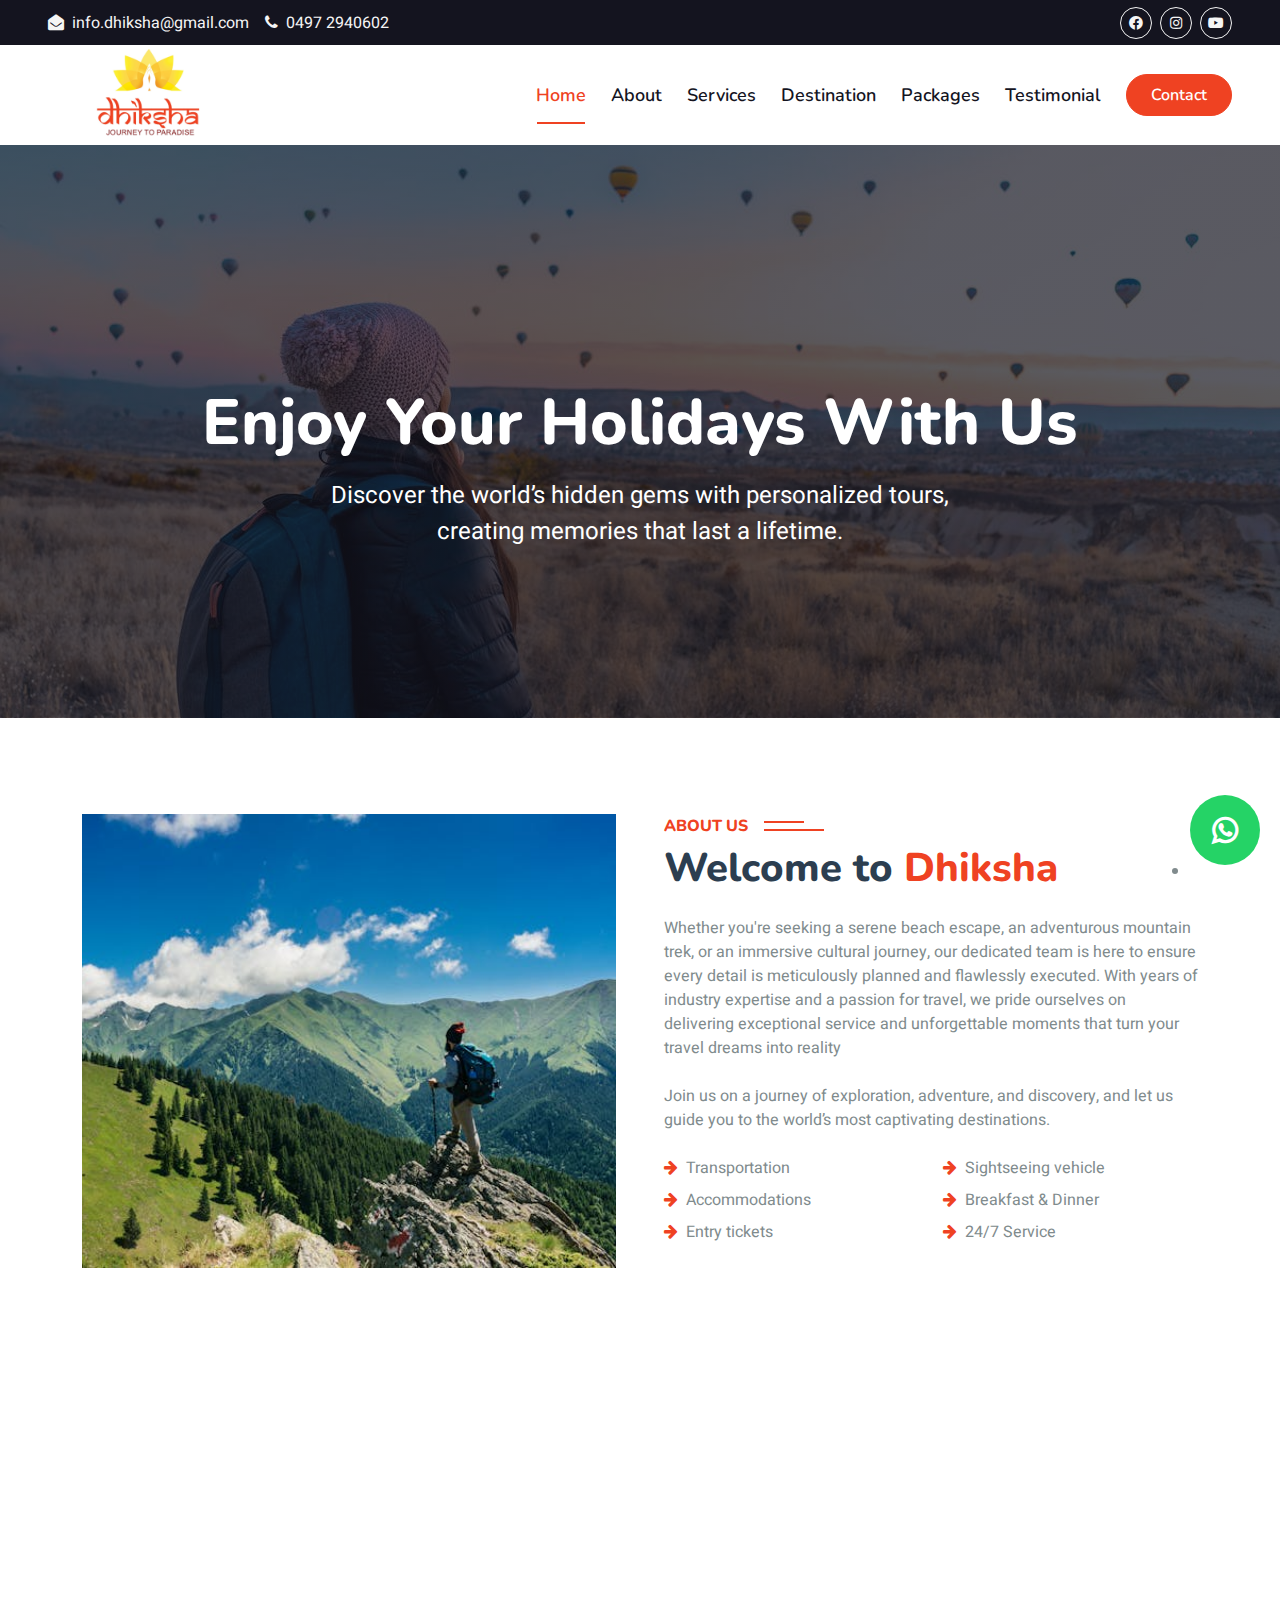
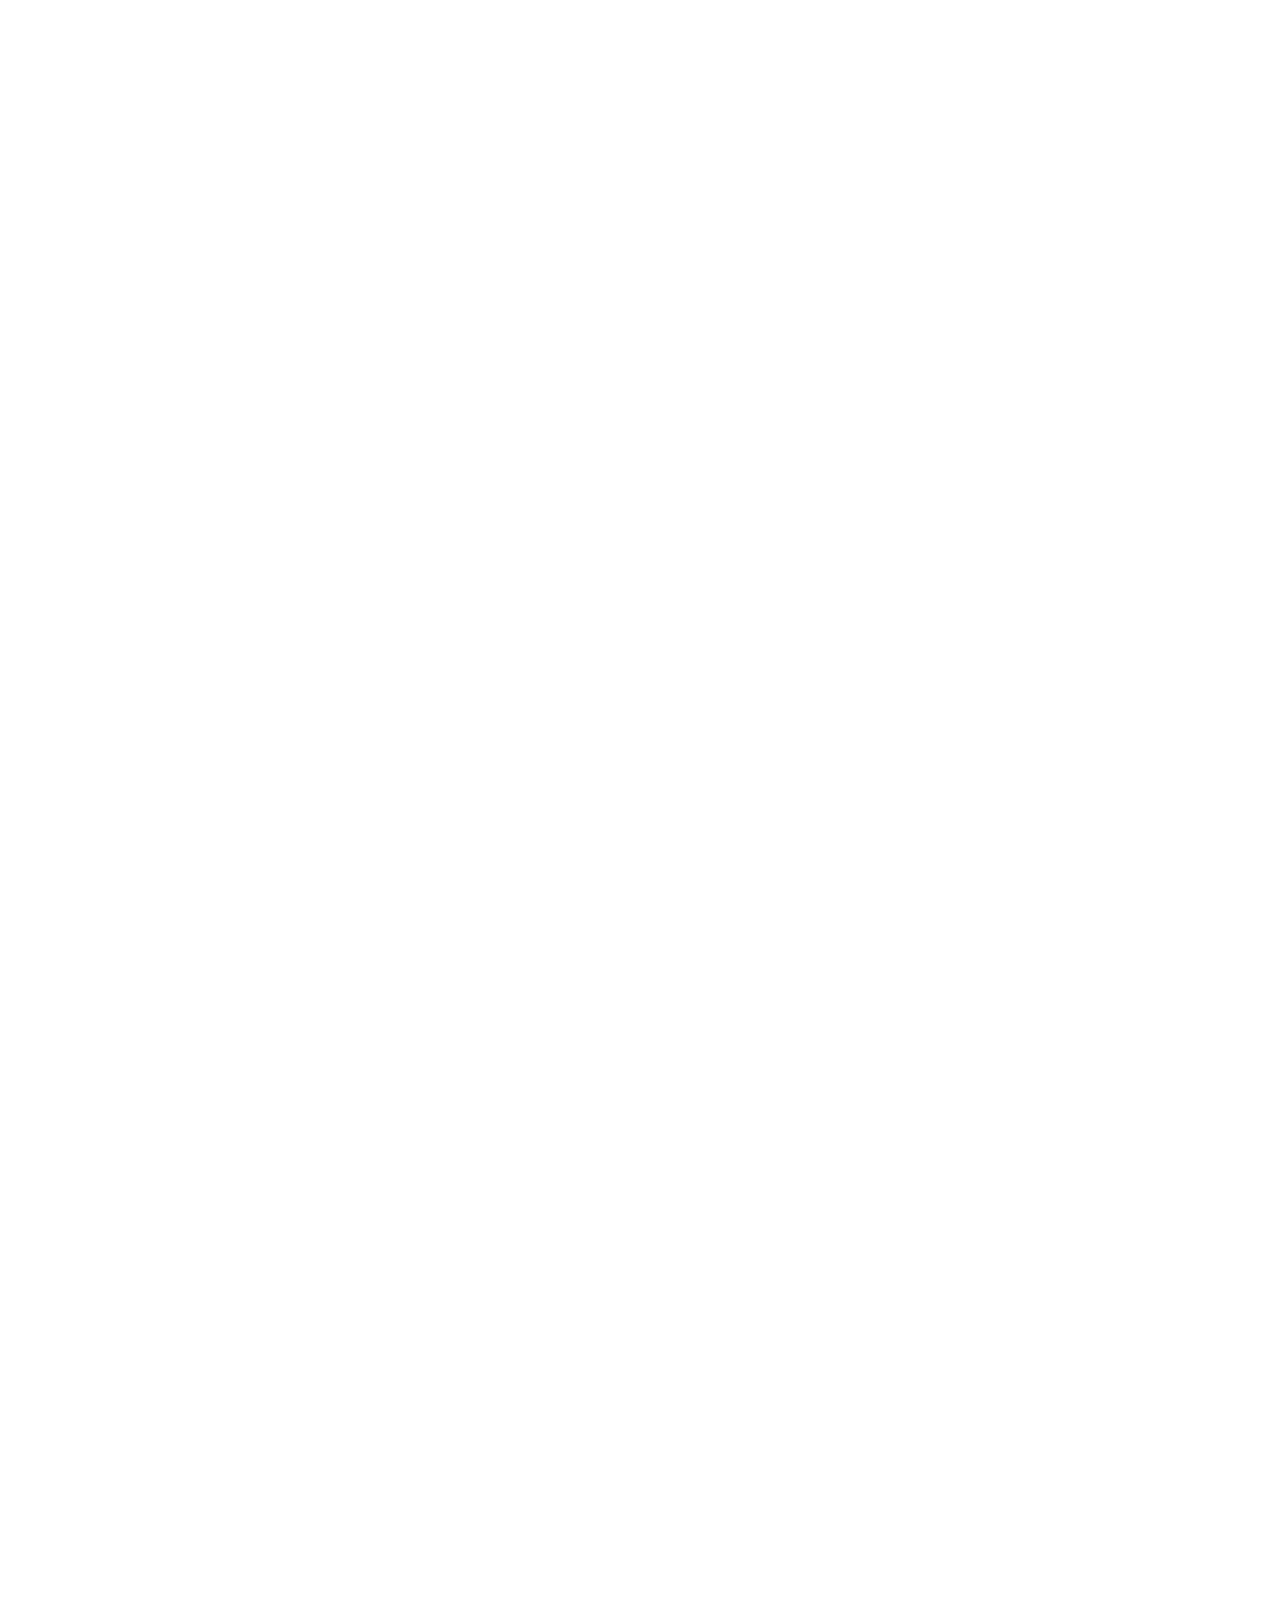
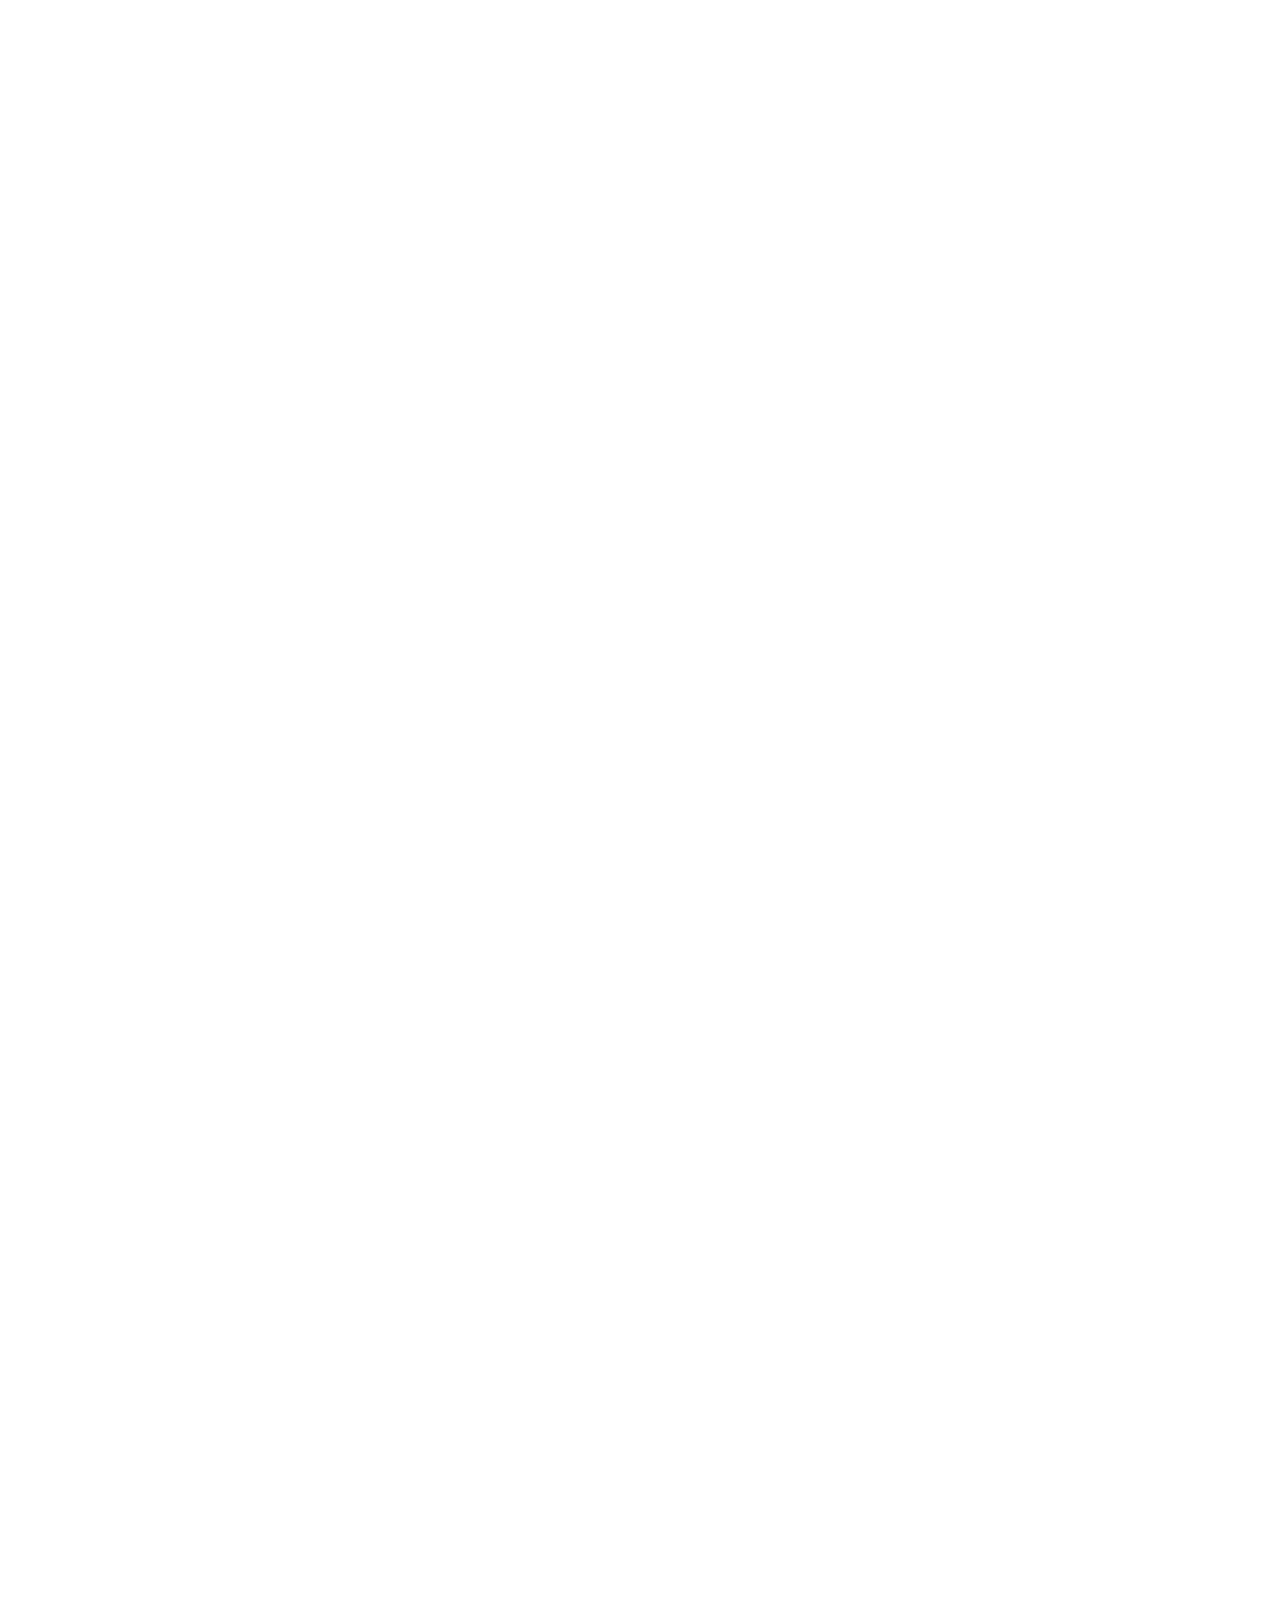
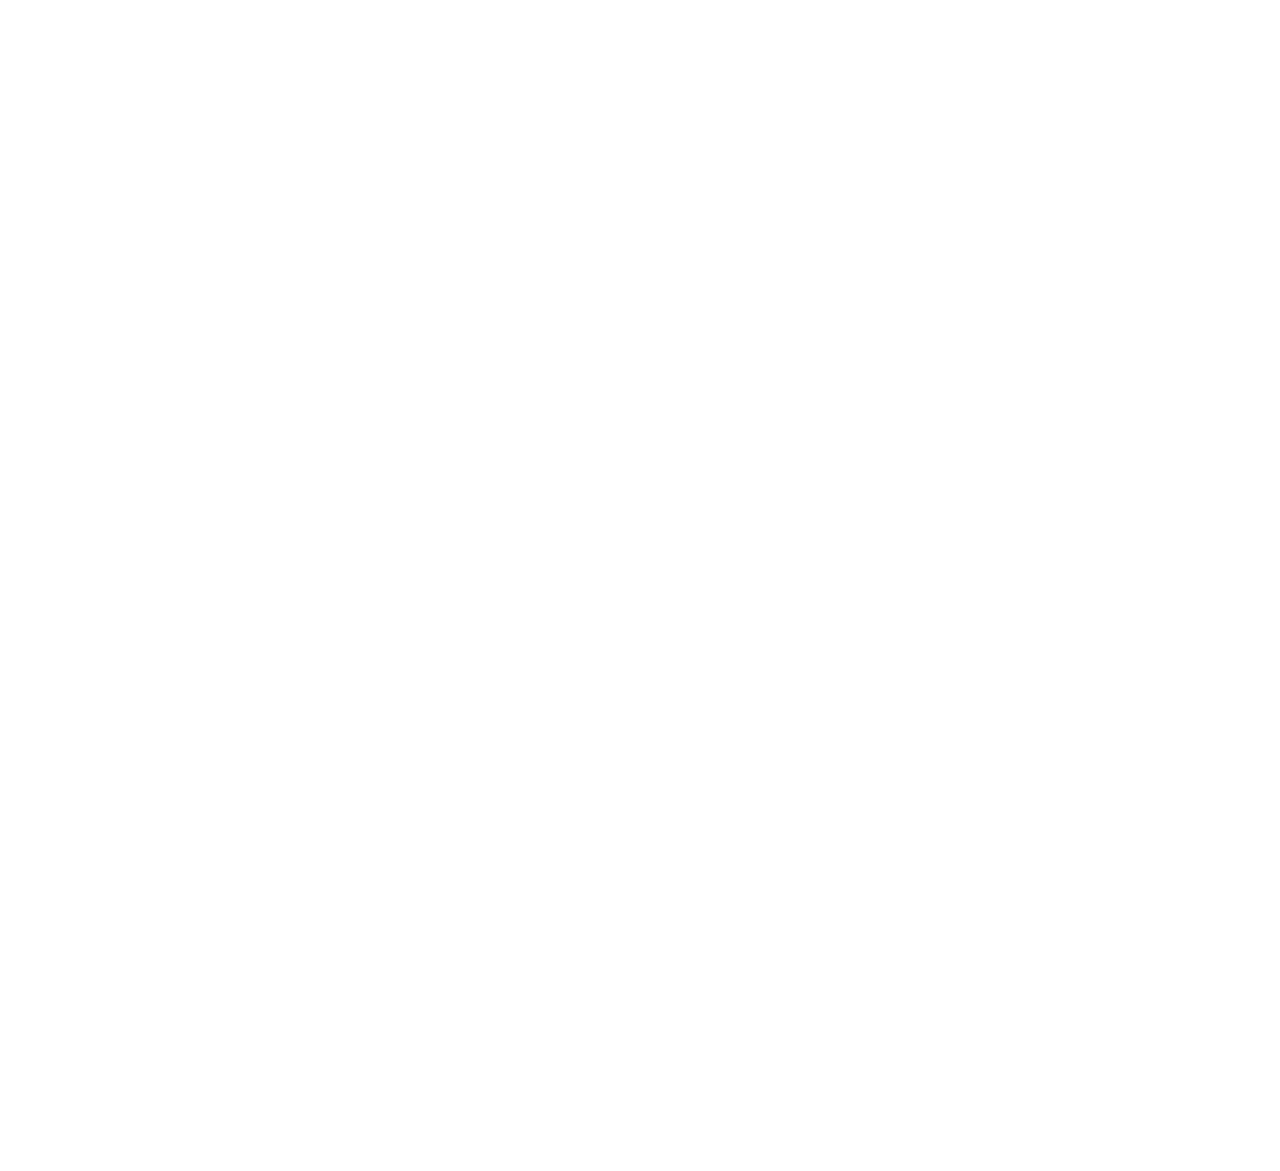
==== commit 903d54d8: "Site update" ====
--- a/index.html
+++ b/index.html
@@ -58,7 +58,6 @@
             <div class="col-lg-4 text-center text-lg-end">
                 <div class="d-inline-flex align-items-center" style="height: 45px;">
                     <a class="btn btn-sm btn-outline-light btn-sm-square rounded-circle me-2" href="https://www.facebook.com/profile.php?id=100091929105583"><i class="fab fa-facebook-f fw-normal"></i></a>
-                    <!-- <a class="btn btn-sm btn-outline-light btn-sm-square rounded-circle me-2" href="#"><i class="fab fa-linkedin-in fw-normal"></i></a> -->
                     <a class="btn btn-sm btn-outline-light btn-sm-square rounded-circle me-2" href="https://instagram.com/dhiksha_journey_to_divinity?igshid=ZDdkNTZiNTM="><i class="fab fa-instagram fw-normal"></i></a>
                     <a class="btn btn-sm btn-outline-light btn-sm-square rounded-circle" href="https://www.youtube.com/@DHIKSHA-Tours"><i class="fab fa-youtube fw-normal"></i></a>
                 </div>
@@ -292,9 +291,9 @@
                             <img class="img-fluid" src="img/package-1.jpg" alt="">
                         </div>
                         <div class="d-flex border-bottom">
-                            <small class="flex-fill text-center border-end py-2"><i class="fa fa-map-marker-alt text-primary me-2"></i>Manali</small>
-                            <small class="flex-fill text-center border-end py-2"><i class="fa fa-calendar-alt text-primary me-2"></i>3 days</small>
-                            <small class="flex-fill text-center py-2"><i class="fa fa-user text-primary me-2"></i>2 Person</small>
+                            <small class="flex-fill text-center border-end py-2"><i class="fa fa-map-marker text-primary me-2"></i>Manali</small>
+                            <small class="flex-fill text-center border-end py-2"><i class="fa fa-calendar-alt text-primary me-2"></i>5 days</small>
+                            <small class="flex-fill text-center py-2"><i class="fa fa-user text-primary me-2"></i>Unlimited</small>
                         </div>
                         <div class="text-center p-4">
                             <h3 class="mb-0">Tour of Manali</h3>
@@ -306,7 +305,7 @@
                                 <small class="fa fa-star text-primary"></small>
                                 <small class="fa fa-star text-primary"></small>
                             </div>
-                            <p>Tempor erat elitr rebum at clita. Diam dolor diam ipsum sit diam amet diam eos</p>
+                            <p>Discover the charm of Manali, nestled in the Himalayas, with adventure, tranquility, and scenic beauty.</p>
                             <div class="d-flex justify-content-center mb-2">
                                 <a href="tel:9946701970" class="btn btn-sm btn-primary px-3" >Call now</a>
                             </div>
@@ -319,9 +318,9 @@
                             <img class="img-fluid" src="img/package-2.jpg" alt="">
                         </div>
                         <div class="d-flex border-bottom">
-                            <small class="flex-fill text-center border-end py-2"><i class="fa fa-map-marker-alt text-primary me-2"></i>Kashmir</small>
-                            <small class="flex-fill text-center border-end py-2"><i class="fa fa-calendar-alt text-primary me-2"></i>3 days</small>
-                            <small class="flex-fill text-center py-2"><i class="fa fa-user text-primary me-2"></i>2 Person</small>
+                            <small class="flex-fill text-center border-end py-2"><i class="fa fa-map-marker text-primary me-2"></i>Kashmir</small>
+                            <small class="flex-fill text-center border-end py-2"><i class="fa fa-calendar-alt text-primary me-2"></i>5 days</small>
+                            <small class="flex-fill text-center py-2"><i class="fa fa-user text-primary me-2"></i>Unlimited</small>
                         </div>
                         <div class="text-center p-4">
                             <h3 class="mb-0">Tour of Kashmir</h3>
@@ -332,7 +331,7 @@
                                 <small class="fa fa-star text-primary"></small>
                                 <small class="fa fa-star text-primary"></small>
                             </div>
-                            <p>Tempor erat elitr rebum at clita. Diam dolor diam ipsum sit diam amet diam eos</p>
+                            <p>Experience the breathtaking beauty of Kashmir, with stunning landscapes, serene lakes, and vibrant culture.</p>
                             <div class="d-flex justify-content-center mb-2">
                                 <a href="tel:9946701970" class="btn btn-sm btn-primary px-3" >Call now</a>
                             </div>
@@ -345,9 +344,9 @@
                             <img class="img-fluid" src="img/package-3.jpg" alt="">
                         </div>
                         <div class="d-flex border-bottom">
-                            <small class="flex-fill text-center border-end py-2"><i class="fa fa-map-marker-alt text-primary me-2"></i>Kashi</small>
-                            <small class="flex-fill text-center border-end py-2"><i class="fa fa-calendar-alt text-primary me-2"></i>3 days</small>
-                            <small class="flex-fill text-center py-2"><i class="fa fa-user text-primary me-2"></i>2 Person</small>
+                            <small class="flex-fill text-center border-end py-2"><i class="fa fa-map-marker text-primary me-2"></i>Kashi</small>
+                            <small class="flex-fill text-center border-end py-2"><i class="fa fa-calendar-alt text-primary me-2"></i>5 days</small>
+                            <small class="flex-fill text-center py-2"><i class="fa fa-user text-primary me-2"></i>Unlimited</small>
                         </div>
                         <div class="text-center p-4">
                             <h3 class="mb-0">Tour of Kashi</h3>
@@ -358,7 +357,7 @@
                                 <small class="fa fa-star text-primary"></small>
                                 <small class="fa fa-star text-primary"></small>
                             </div>
-                            <p>Tempor erat elitr rebum at clita. Diam dolor diam ipsum sit diam amet diam eos</p>
+                            <p>Explore the spiritual essence of Kashi, where ancient traditions, sacred rituals, and vibrant culture converge.</p>
                             <div class="d-flex justify-content-center mb-2">
                                 <a href="tel:9946701970" class="btn btn-sm btn-primary px-3" >Call now</a>
                             </div>
@@ -379,17 +378,13 @@
                     <div class="col-md-6 text-white">
                         <h6 class="text-white text-uppercase">Booking</h6>
                         <h1 class="text-white mb-4">Call us to book your trip</h1>
-                        <p class="mb-4">Tempor erat elitr rebum at clita. Diam dolor diam ipsum sit. Aliqu diam amet diam et eos. Clita erat ipsum et lorem et sit.</p>
-                        <p class="mb-4">Tempor erat elitr rebum at clita. Diam dolor diam ipsum sit. Aliqu diam amet diam et eos. Clita erat ipsum et lorem et sit, sed stet lorem sit clita duo justo magna dolore erat amet</p>
+                        <p class="mb-4">Book your unforgettable journey with us and experience the magic of India's diverse landscapes, rich culture, and vibrant traditions. Secure your adventure today!</p>
+                        <p class="mb-4">Embark on a captivating exploration of India's most enchanting destinations. From serene mountains to spiritual havens, our seamless booking process ensures a memorable experience. Start your adventure with just a few clicks!</p>
                         <a class="btn btn-outline-light py-3 px-5 mt-2" href="tel:9946701970">Call Now</a>
                     </div>
                     <div class="col-md-6">
                         <h1 class="text-white mb-4">Get A Quote</h1>
                         <form action="https://api.web3forms.com/submit" method="POST">
-                            <!-- <input type="hidden" name="access_key" value="190e1554-b758-46f4-84e6-462b4e27327b">
-                            <input type="hidden" name="subject" value="Dhiksha - New Enquiry">
-                            <input type="checkbox" name="botcheck" id="" style="display: none;"> -->
-                            <!-- <input type="hidden" name="access_key" value="190e1554-b758-46f4-84e6-462b4e27327b"> -->
                             <input type="hidden" name="apikey" value="190e1554-b758-46f4-84e6-462b4e27327b">
                             <div class="row g-3">
                                 <div class="col-md-6">
@@ -470,85 +465,6 @@
     </div>
     <!-- Process Start -->
 
-
-    <!-- Team Start -->
-    <!-- <div class="container-xxl py-5" id="team-section">
-        <div class="container">
-            <div class="text-center wow fadeInUp" data-wow-delay="0.1s">
-                <h6 class="section-title bg-white text-center text-primary px-3">Travel Guide</h6>
-                <h1 class="mb-5">Meet Our Guide</h1>
-            </div>
-            <div class="row g-4">
-                <div class="col-lg-3 col-md-6 wow fadeInUp" data-wow-delay="0.1s">
-                    <div class="team-item">
-                        <div class="overflow-hidden">
-                            <img class="img-fluid" src="img/team-1.jpg" alt="">
-                        </div>
-                        <div class="position-relative d-flex justify-content-center" style="margin-top: -19px;">
-                            <a class="btn btn-square mx-1" href=""><i class="fab fa-facebook-f"></i></a>
-                            <a class="btn btn-square mx-1" href=""><i class="fab fa-twitter"></i></a>
-                            <a class="btn btn-square mx-1" href=""><i class="fab fa-instagram"></i></a>
-                        </div>
-                        <div class="text-center p-4">
-                            <h5 class="mb-0">Full Name</h5>
-                            <small>Designation</small>
-                        </div>
-                    </div>
-                </div>
-                <div class="col-lg-3 col-md-6 wow fadeInUp" data-wow-delay="0.3s">
-                    <div class="team-item">
-                        <div class="overflow-hidden">
-                            <img class="img-fluid" src="img/team-2.jpg" alt="">
-                        </div>
-                        <div class="position-relative d-flex justify-content-center" style="margin-top: -19px;">
-                            <a class="btn btn-square mx-1" href=""><i class="fab fa-facebook-f"></i></a>
-                            <a class="btn btn-square mx-1" href=""><i class="fab fa-twitter"></i></a>
-                            <a class="btn btn-square mx-1" href=""><i class="fab fa-instagram"></i></a>
-                        </div>
-                        <div class="text-center p-4">
-                            <h5 class="mb-0">Full Name</h5>
-                            <small>Designation</small>
-                        </div>
-                    </div>
-                </div>
-                <div class="col-lg-3 col-md-6 wow fadeInUp" data-wow-delay="0.5s">
-                    <div class="team-item">
-                        <div class="overflow-hidden">
-                            <img class="img-fluid" src="img/team-3.jpg" alt="">
-                        </div>
-                        <div class="position-relative d-flex justify-content-center" style="margin-top: -19px;">
-                            <a class="btn btn-square mx-1" href=""><i class="fab fa-facebook-f"></i></a>
-                            <a class="btn btn-square mx-1" href=""><i class="fab fa-twitter"></i></a>
-                            <a class="btn btn-square mx-1" href=""><i class="fab fa-instagram"></i></a>
-                        </div>
-                        <div class="text-center p-4">
-                            <h5 class="mb-0">Full Name</h5>
-                            <small>Designation</small>
-                        </div>
-                    </div>
-                </div>
-                <div class="col-lg-3 col-md-6 wow fadeInUp" data-wow-delay="0.7s">
-                    <div class="team-item">
-                        <div class="overflow-hidden">
-                            <img class="img-fluid" src="img/team-4.jpg" alt="">
-                        </div>
-                        <div class="position-relative d-flex justify-content-center" style="margin-top: -19px;">
-                            <a class="btn btn-square mx-1" href=""><i class="fab fa-facebook-f"></i></a>
-                            <a class="btn btn-square mx-1" href=""><i class="fab fa-twitter"></i></a>
-                            <a class="btn btn-square mx-1" href=""><i class="fab fa-instagram"></i></a>
-                        </div>
-                        <div class="text-center p-4">
-                            <h5 class="mb-0">Full Name</h5>
-                            <small>Designation</small>
-                        </div>
-                    </div>
-                </div>
-            </div>
-        </div>
-    </div> -->
-    <!-- Team End -->
-
-
     <!-- Testimonial Start -->
     <div class="container-xxl py-5 wow fadeInUp" data-wow-delay="0.1s" id="testimonial-section">
         <div class="container">
@@ -620,23 +536,17 @@
                     <h4 class="text-white mb-3">Company</h4>
                     <a class="btn btn-link" href="#about-section">About Us</a>
                     <a class="btn btn-link" href="#booking-section">Contact Us</a>
-                    <!-- <a class="btn btn-link" href="">Privacy Policy</a>
-                    <a class="btn btn-link" href="">Terms & Condition</a>
-                    <a class="btn btn-link" href="">FAQs & Help</a> -->
                     <div class="d-flex pt-2">
                         <a class="btn btn-outline-light btn-social" href="https://instagram.com/dhiksha_journey_to_divinity?igshid=ZDdkNTZiNTM="><i class="fab fa-instagram"></i></a>
                         <a class="btn btn-outline-light btn-social" href="https://www.facebook.com/profile.php?id=100091929105583"><i class="fab fa-facebook-f"></i></a>
                         <a class="btn btn-outline-light btn-social" href="https://www.youtube.com/@DHIKSHA-Tours"><i class="fab fa-youtube"></i></a>
                     </div>
-
-                    
                 </div>
                 <div class="col-lg-3 col-md-6">
                     <h4 class="text-white mb-3">Contact</h4>
                     <p href="https://goo.gl/maps/NhF1MwRM79s62S8H8?coh=178572&entry=tt" target="_blank" class="mb-2"><i class="fa fa-map-marker me-3"></i>Kadambur High School Road, Edakkad, Kannur , Kerala, 670663</p>
                     <p href="tel:9995297970" target="_blank" class="mb-2"><i class="fa fa-phone me-3"></i>0497 2940602 - 09995297970</p>
                     <p href="mailto:info.dhiksha@gmail.com" target="_blank" class="mb-2"><i class="fa fa-envelope me-3"></i>info.dhiksha@gmail.com</p>
-                    
                 </div>
                 <div class="col-lg-3 col-md-6">
                     <h4 class="text-white mb-3">Top Places</h4>
@@ -659,7 +569,6 @@
                         <div class="col-4">
                             <img class="img-fluid bg-light p-1" src="img/package-1.jpg" alt="Package 6" style="max-height: 63px; width: 100%;">
                         </div>
-                        
                     </div>
                 </div>
                 <div class="col-lg-3 col-md-6">
@@ -677,9 +586,6 @@
                 <div class="row">
                     <div class="col-md-6 text-center text-md-start mb-3 mb-md-0">
                         &copy; <a href="#">Copyright &#169; 2024</a>, All Right Reserved.
-
-                        
-                        
                     </div>
                     <div class="col-md-6 text-center text-md-end">
                         <div class="footer-menu">
@@ -697,7 +603,6 @@
 
 
     <!-- Back to Top -->
-    <!-- <a href="#" class="btn btn-lg btn-primary btn-lg-square back-to-top"><i class="bi bi-arrow-up"></i></a> -->
     <div class="whatsapp-floating">
         <li><a href=" https://wa.me/9946701970" class="play-btn whatsapp-green" target="_blank"><i class="fa fa-whatsapp"></i></a></li>
     </div>
